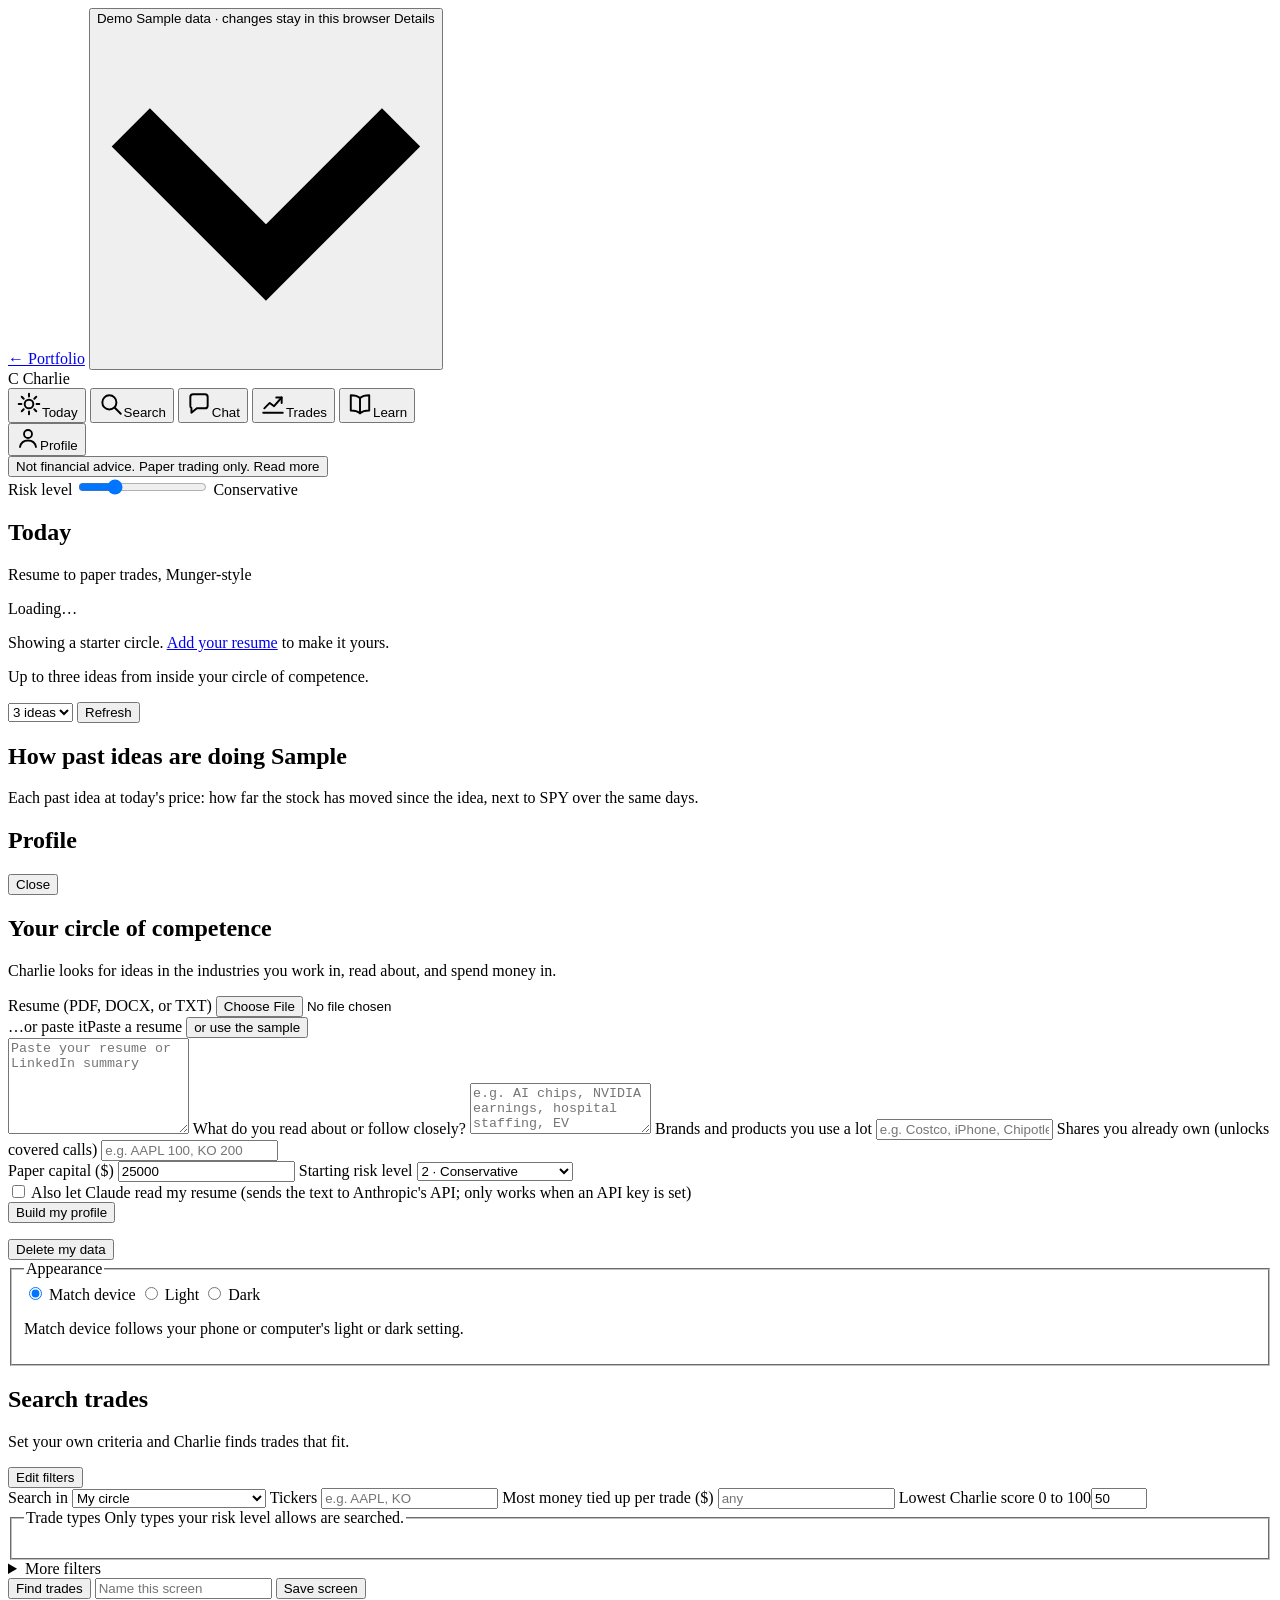
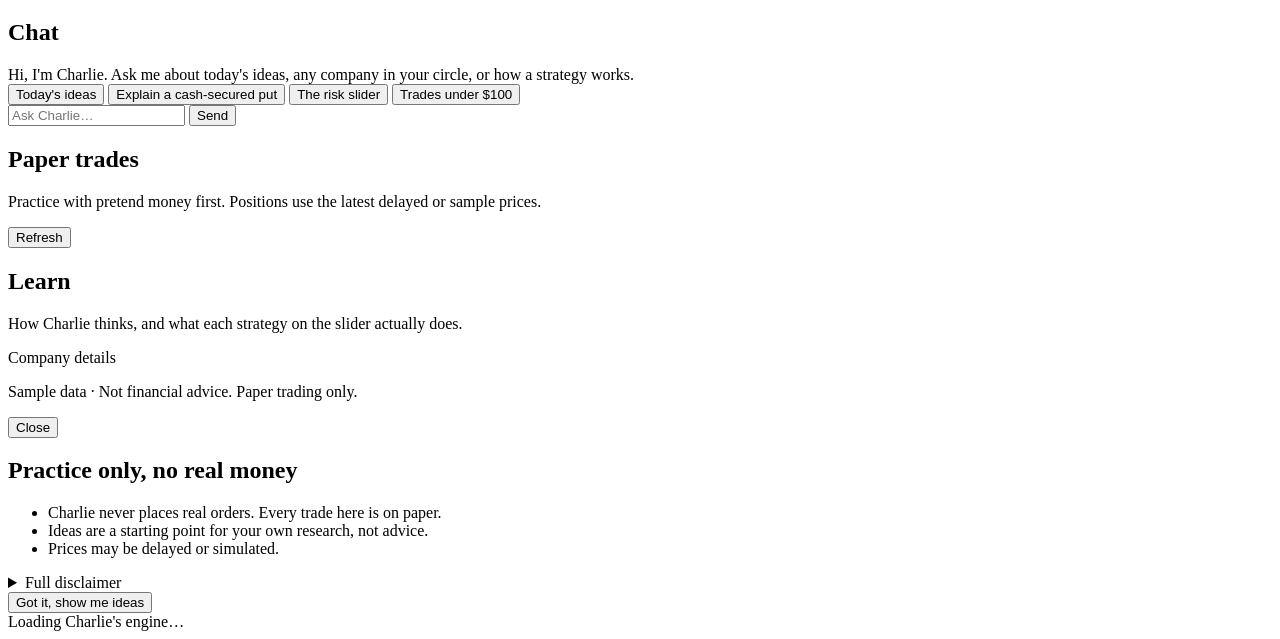
==== web/index.html @ e78d409b "Merge PR #49: studio design system restyle + app-style navigation (Chase's go, Nov 22) CHL-DS + CHL-" ====
<!doctype html>
<html lang="en">
<head>
  <meta charset="utf-8">
  <meta name="viewport" content="width=device-width, initial-scale=1, viewport-fit=cover">
  <title>Charlie</title>
  <link rel="icon" href="data:image/svg+xml,%3Csvg xmlns=%22http://www.w3.org/2000/svg%22 viewBox=%220 0 32 32%22%3E%3Crect width=%2232%22 height=%2232%22 rx=%228%22 fill=%22%231E1B17%22/%3E%3Ctext x=%2216%22 y=%2223%22 font-size=%2220%22 text-anchor=%22middle%22 fill=%22%23F7F7F4%22 font-family=%22sans-serif%22 font-weight=%22600%22%3EC%3C/text%3E%3C/svg%3E">
  <link rel="stylesheet" href="/static/themes.css">
  <script src="/static/theme-init.js"></script>
  <link rel="stylesheet" href="/static/styles.css">
</head>
<!-- CHL-NAV-10 (Chase, Nov 22: yes): nav-hide-on-type lets the phone tab bar and disclaimer line step aside only while
     a text field has focus AND the on-screen keyboard is up (app.js sets is-typing and kb-open). -->
<body class="nav-hide-on-type">
  <section class="demo-bar static-only hidden" aria-label="Demo">
    <div class="demo-bar__row">
      <a class="demo-bar__home" href="https://chaseholroyd.com/">← Portfolio</a>
      <button type="button" class="demo-bar__toggle" aria-expanded="false" aria-controls="demo-bar-panel" aria-label="Demo details">
        <span class="demo-bar__badge">Demo</span>
        <span class="demo-bar__sum">Sample data<span class="demo-bar__long"> · changes stay in this browser</span></span>
        <span class="demo-bar__more">Details<svg class="demo-bar__chev" viewBox="0 0 10 10" aria-hidden="true" focusable="false"><path d="M1 3l4 4 4-4" fill="none" stroke="currentColor" stroke-width="1.6"/></svg></span>
      </button>
    </div>
    <div class="demo-bar__panel" id="demo-bar-panel" hidden>
      <p>This is the real Charlie, running on made-up sample data. Anything you change is saved only in this browser and is never sent anywhere. Reset demo puts the sample data back.</p>
      <div class="demo-bar__actions">
        <button type="button" class="demo-bar__reset btn-secondary">Reset demo</button>
        <span class="demo-bar__confirm" role="group" aria-label="Confirm reset" hidden><span>Put the sample data back? Your changes will be lost.</span>
          <button type="button" class="demo-bar__yes btn-danger">Reset</button><button type="button" class="demo-bar__no btn-secondary">Keep</button></span>
        <a class="demo-bar__back" href="https://chaseholroyd.com/">← Back to Chase's portfolio</a>
        <a class="demo-bar__back" href="https://github.com/holroydchase-afk/charlie">Code on GitHub</a>
      </div>
    </div>
  </section>
  <!-- CHL-NAV: one header. Phones: brand + Profile on a 56px sticky bar; the tab bar and the disclaimer line are
       fixed to the bottom. Laptops (760px+): the header is the 248px left sidebar holding all of it. -->
  <header class="top">
    <div class="brand">
      <span class="logo" aria-hidden="true">C</span>
      <span class="brand-name">Charlie</span>
    </div>
    <nav class="tabs" aria-label="Sections">
      <div class="tabs-inner" role="tablist" aria-orientation="horizontal">
      <button type="button" data-tab="today" role="tab" id="tabbtn-today" aria-controls="tab-today" aria-selected="true" class="active"><span class="tab-ico"><svg class="ico" width="26" height="26" viewBox="0 0 24 24" aria-hidden="true" focusable="false" fill="none" stroke="currentColor" stroke-width="1.8" stroke-linecap="round" stroke-linejoin="round"><circle cx="12" cy="12" r="4"/><path d="M12 2.5v2.5M12 19v2.5M2.5 12H5M19 12h2.5M5.3 5.3l1.8 1.8M16.9 16.9l1.8 1.8M5.3 18.7l1.8-1.8M16.9 7.1l1.8-1.8"/></svg></span><span class="tab-word">Today</span></button>
      <button type="button" data-tab="screener" role="tab" id="tabbtn-screener" aria-controls="tab-screener" aria-selected="false" tabindex="-1"><span class="tab-ico"><svg class="ico" width="26" height="26" viewBox="0 0 24 24" aria-hidden="true" focusable="false" fill="none" stroke="currentColor" stroke-width="1.8" stroke-linecap="round" stroke-linejoin="round"><circle cx="10.5" cy="10.5" r="6.5"/><path d="M15.5 15.5L21 21"/></svg></span><span class="tab-word">Search</span></button>
      <button type="button" data-tab="chat" role="tab" id="tabbtn-chat" aria-controls="tab-chat" aria-selected="false" tabindex="-1"><span class="tab-ico"><svg class="ico" width="26" height="26" viewBox="0 0 24 24" aria-hidden="true" focusable="false" fill="none" stroke="currentColor" stroke-width="1.8" stroke-linecap="round" stroke-linejoin="round"><path d="M4 5.5A2.5 2.5 0 0 1 6.5 3h11A2.5 2.5 0 0 1 20 5.5v8a2.5 2.5 0 0 1-2.5 2.5H10l-5 4v-4.2A2.5 2.5 0 0 1 4 13.5z"/></svg></span><span class="tab-word">Chat</span></button>
      <button type="button" data-tab="paper" role="tab" id="tabbtn-paper" aria-controls="tab-paper" aria-selected="false" tabindex="-1"><span class="tab-ico"><svg class="ico" width="26" height="26" viewBox="0 0 24 24" aria-hidden="true" focusable="false" fill="none" stroke="currentColor" stroke-width="1.8" stroke-linecap="round" stroke-linejoin="round"><path d="M3 20h18"/><path d="M4 16l5-5 4 3 7-8"/><path d="M15 6h5v5"/></svg></span><span class="tab-word">Trades</span></button>
      <button type="button" data-tab="learn" role="tab" id="tabbtn-learn" aria-controls="tab-learn" aria-selected="false" tabindex="-1"><span class="tab-ico"><svg class="ico" width="26" height="26" viewBox="0 0 24 24" aria-hidden="true" focusable="false" fill="none" stroke="currentColor" stroke-width="1.8" stroke-linecap="round" stroke-linejoin="round"><path d="M12 6.5C10 4.8 7 4 3.5 4v14c3.5 0 6.5.8 8.5 2.5 2-1.7 5-2.5 8.5-2.5V4C17 4 14 4.8 12 6.5z"/><path d="M12 6.5v14"/></svg></span><span class="tab-word">Learn</span></button>
      </div>
    </nav>
    <button type="button" id="profile-btn" class="btn-quiet header-profile"><svg class="ico" width="24" height="24" viewBox="0 0 24 24" aria-hidden="true" focusable="false" fill="none" stroke="currentColor" stroke-width="1.8" stroke-linecap="round" stroke-linejoin="round"><circle cx="12" cy="8" r="4"/><path d="M4 21c.8-4 4-6.5 8-6.5s7.2 2.5 8 6.5"/></svg><span class="tab-word">Profile</span></button>
    <div id="disclaimer-line" class="disclaimer-line">
      <button type="button" id="read-more" class="btn-quiet disc-btn" aria-haspopup="dialog"><span class="disc-text">Not financial advice. Paper trading only.</span> <span class="disc-more">Read more</span></button>
    </div>
  </header>

  <main>
    <div id="risk-row" class="risk-control" title="Risk slider: controls which trade types Charlie will suggest">
      <label for="risk">Risk level</label>
      <input type="range" id="risk" min="1" max="5" step="1" value="2" aria-valuetext="2, Conservative">
      <span id="risk-label" class="pill">Conservative</span>
    </div>
    <!-- TODAY -->
    <section id="tab-today" class="tab active" role="tabpanel" aria-labelledby="tabbtn-today">
      <div class="page-head">
        <h1>Today</h1>
        <p class="page-sub">Resume to paper trades, Munger-style</p>
      </div>
      <span id="data-badge" class="badge server-only">Loading…</span>
      <div id="ideas" class="cards"></div>
      <div id="ideas-skipped" class="muted small"></div>
      <!-- CHL-NAV-8: the day's line, whose ideas these are, and the count/refresh controls sit under the cards, so card 1's
           numbers make the phone's first screen. -->
      <div class="ideas-meta">
      <p id="profile-nudge" class="muted">Showing a starter circle. <a href="#profile" data-goto="profile">Add your resume</a> to make it yours.</p>
      <div class="section-head ideas-head">
        <div>
          <p id="today-sub" class="muted">Up to three ideas from inside your circle of competence.</p>
        </div>
        <div class="row gap">
          <select id="idea-count" aria-label="How many ideas">
            <option value="1">1 idea</option><option value="2">2 ideas</option><option value="3" selected>3 ideas</option>
          </select>
          <button id="refresh-ideas" type="button" class="btn-secondary">Refresh</button>
        </div>
      </div>
      </div>
      <div id="track-record" class="track" aria-labelledby="track-h">
        <div class="section-head">
          <div>
            <h2 class="h-section" id="track-h">How past ideas are doing <span id="track-sample" class="badge mock hidden">Sample</span></h2>
            <p class="muted small">Each past idea at today's price: how far the stock has moved since the idea, next to SPY over the same days.</p>
          </div>
        </div>
        <div id="track-body"></div>
      </div>
    </section>

    <!-- PROFILE -->
    <section id="tab-profile" class="tab" aria-labelledby="profile-title">
      <div class="page-head sheet-head">
        <h1 id="profile-title">Profile</h1>
        <button type="button" id="profile-close" class="btn-quiet sheet-close">Close</button>
      </div>
      <h2>Your circle of competence</h2>
      <p class="muted">Charlie looks for ideas in the industries you work in, read about, and spend money in.</p>
      <div class="grid2">
        <div class="profile-col">
        <form id="profile-form" class="panel">
          <label class="server-only">Resume <span class="muted small">(PDF, DOCX, or TXT)</span>
            <input type="file" name="resume" accept=".pdf,.docx,.txt,.md">
          </label>
          <div class="label-row">
            <label for="resume-text"><span class="server-only">…or paste it</span><span class="static-only hidden">Paste a resume</span></label>
            <button id="use-sample" type="button" class="link-btn btn-quiet static-only hidden">or use the sample</button>
          </div>
          <textarea id="resume-text" name="resume_text" rows="6" placeholder="Paste your resume or LinkedIn summary"></textarea>
          <label>What do you read about or follow closely?
            <textarea name="interests" rows="3" placeholder="e.g. AI chips, NVIDIA earnings, hospital staffing, EV batteries, $COST"></textarea>
          </label>
          <label>Brands and products you use a lot
            <input name="brands" placeholder="e.g. Costco, iPhone, Chipotle, Visa, Netflix">
          </label>
          <label>Shares you already own <span class="muted small">(unlocks covered calls)</span>
            <input name="holdings" placeholder="e.g. AAPL 100, KO 200">
          </label>
          <div class="row gap field-pair">
            <label class="grow">Paper capital ($)
              <input name="capital" type="number" min="1000" step="500" value="25000">
            </label>
            <label class="grow">Starting risk level
              <select name="risk_level">
                <option value="1">1 · Learn (shares only)</option>
                <option value="2" selected>2 · Conservative</option>
                <option value="3">3 · Moderate</option>
                <option value="4">4 · Growth</option>
                <option value="5">5 · Speculative</option>
              </select>
            </label>
          </div>
          <label class="check server-only"><input type="checkbox" name="use_ai"> Also let Claude read my resume (sends the text to Anthropic's API; only works when an API key is set)</label>
          <div class="actions">
            <button type="submit" class="btn-tinted">Build my profile</button>
          </div>
          <p id="profile-status" class="muted small"></p>
          <div class="delete-row">
            <button type="button" class="btn-quiet danger-text" id="delete-profile" aria-expanded="false" aria-controls="delete-confirm">Delete my data</button>
            <div id="delete-confirm" class="delete-confirm" role="group" aria-label="Confirm delete" hidden>
              <p id="delete-what">This deletes your profile, resume, saved screens, paper trades and saved ideas from this browser.</p>
              <div class="actions">
                <button type="button" class="btn-danger" id="delete-yes">Delete my data</button>
                <button type="button" class="btn-secondary" id="delete-no">Keep my data</button>
              </div>
            </div>
          </div>
        </form>
        <fieldset id="appearance" class="appearance mt-lg">
          <legend>Appearance</legend>
          <div class="choices">
            <label class="choice"><input type="radio" name="appearance" value="auto" checked> Match device</label>
            <label class="choice"><input type="radio" name="appearance" value="light"> Light</label>
            <label class="choice"><input type="radio" name="appearance" value="dark"> Dark</label>
          </div>
          <p class="muted">Match device follows your phone or computer's light or dark setting.</p>
        </fieldset>
        </div>
        <div id="profile-view" class="panel"></div>
      </div>
    </section>

    <!-- SCREENER -->
    <section id="tab-screener" class="tab" role="tabpanel" aria-labelledby="tabbtn-screener">
      <div class="page-head">
        <h1>Search trades</h1>
        <p class="page-sub muted">Set your own criteria and Charlie finds trades that fit.</p>
      </div>
      <div id="screen-summary" class="panel screen-summary">
        <span id="screen-summary-text" class="grow small"></span>
        <button type="button" id="edit-filters" class="btn-secondary">Edit filters</button>
      </div>
      <form id="screen-form" class="panel screen-form">
        <div class="screen-main">
          <label>Search in
            <select name="scope">
              <option value="circle">My circle</option>
              <option value="all">All companies Charlie covers</option>
              <option value="list">Tickers I pick</option>
            </select>
          </label>
          <label id="symbols-field" class="hidden">Tickers <input name="symbols" placeholder="e.g. AAPL, KO"></label>
          <label>Most money tied up per trade ($) <input name="max_capital" type="number" min="0" placeholder="any"></label>
          <label>Lowest Charlie score <span class="hint">0 to 100</span><input name="min_score" type="number" value="50" min="0" max="100"></label>
        </div>
        <fieldset class="chip-field">
          <legend>Trade types <span class="hint">Only types your risk level allows are searched.</span></legend>
          <div id="strategy-select" class="chips"></div>
          <p id="strategy-locked" class="small muted locked-note hidden"></p>
        </fieldset>
        <details id="more-filters" class="filters">
          <summary>More filters</summary>
          <fieldset class="chip-field">
            <legend>Industries</legend>
            <div id="domain-select" class="chips"></div>
          </fieldset>
          <div class="screen-grid">
            <label>Highest share price ($) <input name="max_price" type="number" min="0" placeholder="any"></label>
            <label>Lowest chance of profit (%) <input name="min_pop" type="number" min="0" max="100" placeholder="any"></label>
            <label>Lowest return, as a yearly rate (%) <input name="min_annualized" type="number" placeholder="any"></label>
            <div class="label-like"><span id="iv-label">Expected price swings (IV %)</span> <span class="hint">Higher means bigger swings and pricier options.</span>
              <span class="row gap"><input name="min_iv" type="number" placeholder="min" aria-label="Lowest IV %"><input name="max_iv" type="number" placeholder="max" aria-label="Highest IV %"></span></div>
            <div class="label-like"><span>Days until the option expires</span>
              <span class="row gap"><input name="dte_min" type="number" value="25" aria-label="Fewest days"><input name="dte_max" type="number" value="55" aria-label="Most days"></span></div>
            <label>Distance from today's price (delta) <span class="hint">Smaller is further away: safer, pays less. Leave blank and Charlie picks.</span>
              <input name="delta" type="number" step="0.05" min="0.05" max="0.5" placeholder="auto"></label>
            <label class="check"><input type="checkbox" name="exclude_red_flags"> Skip companies with red flags</label>
          </div>
        </details>
        <div class="screen-actions">
          <button type="submit" class="btn-tinted">Find trades</button>
          <span class="save-group">
            <input name="save_name" placeholder="Name this screen" aria-label="Name this screen">
            <button type="button" id="save-screen" class="btn-secondary">Save screen</button>
          </span>
        </div>
        <div id="saved-screens" class="chips"></div>
      </form>
      <div id="screen-results"></div>
    </section>

    <!-- CHAT -->
    <section id="tab-chat" class="tab" role="tabpanel" aria-labelledby="tabbtn-chat">
      <div class="page-head">
        <h1>Chat</h1>
      </div>
      <div class="chat-wrap">
        <div id="chat-log" class="chat-log" role="log" aria-live="polite" aria-label="Conversation with Charlie">
          <div class="msg bot">Hi, I'm Charlie. Ask me about today's ideas, any company in your circle, or how a strategy works.
            <div class="chips suggestions">
              <button class="chip btn-secondary" data-q="What are today's ideas?">Today's ideas</button>
              <button class="chip btn-secondary" data-q="Explain a cash-secured put like I'm new">Explain a cash-secured put</button>
              <button class="chip btn-secondary" data-q="How does the risk slider work?">The risk slider</button>
              <button class="chip btn-secondary" data-q="Find trades under $100">Trades under $100</button>
            </div>
          </div>
        </div>
        <form id="chat-form" class="chat-form">
          <input id="chat-input" autocomplete="off" placeholder="Ask Charlie…" aria-label="Ask Charlie">
          <button class="btn-tinted">Send</button>
        </form>
        <div id="chat-mode" class="muted small"></div>
        <!-- CHL-NAV-13 (Chase, Nov 22: yes): no page-level disclaimer here; #disclaimer-line carries it on Chat, and
             every chat reply and chat trade card ends with it (added by code in app.js). -->
      </div>
    </section>

    <!-- PAPER -->
    <section id="tab-paper" class="tab" role="tabpanel" aria-labelledby="tabbtn-paper">
      <div class="section-head">
        <div>
          <h1>Paper trades</h1>
          <p class="muted">Practice with pretend money first. Positions use the latest delayed or sample prices.</p>
          <p class="muted" id="alert-explainer" hidden>When a trade's exit plan says to act, Charlie flags it with a chip: “Take profit?”, “Near expiry” or “Below breakeven”.</p>
        </div>
        <button id="refresh-paper" type="button" class="btn-secondary">Refresh</button>
      </div>
      <div id="paper-stats" class="stats"></div>
      <div id="paper-list"></div>
    </section>

    <!-- LEARN -->
    <section id="tab-learn" class="tab" role="tabpanel" aria-labelledby="tabbtn-learn">
      <div class="page-head">
        <h1>Learn</h1>
        <p class="page-sub muted">How Charlie thinks, and what each strategy on the slider actually does.</p>
      </div>
      <div id="learn"></div>
    </section>
  </main>

  <div id="drawer" class="drawer hidden" role="dialog" aria-modal="true" aria-labelledby="drawer-title">
    <div class="drawer-inner">
      <div class="drawer-head">
        <div class="drawer-head-text">
          <div id="drawer-title" class="drawer-title">Company details</div>
          <div id="drawer-sub" class="drawer-sub"></div>
          <p class="drawer-nfa"><span class="static-only hidden">Sample data · </span>Not financial advice. Paper trading only.</p>
        </div>
        <button class="close btn-quiet" id="drawer-close" type="button" aria-label="Close details">Close</button>
      </div>
      <div id="drawer-body"></div>
    </div>
  </div>

  <div id="ack" class="modal hidden" role="dialog" aria-modal="true" aria-labelledby="ack-title">
    <div class="modal-inner">
      <h2 id="ack-title">Practice only, no real money</h2>
      <ul class="ack-list">
        <li>Charlie never places real orders. Every trade here is on paper.</li>
        <li>Ideas are a starting point for your own research, not advice.</li>
        <li id="ack-data">Prices may be delayed or simulated.</li>
      </ul>
      <details id="ack-details"><summary>Full disclaimer</summary><p id="ack-text" class="small"></p></details>
      <button id="ack-btn" class="btn-primary" type="button">Got it, show me ideas</button>
    </div>
  </div>

  <div id="toast" class="toast hidden"></div>
  <div id="engine-status" class="engine-status hidden" role="status" aria-live="polite">Loading Charlie's engine…</div>
  <script src="/static/app.js"></script>
</body>
</html>
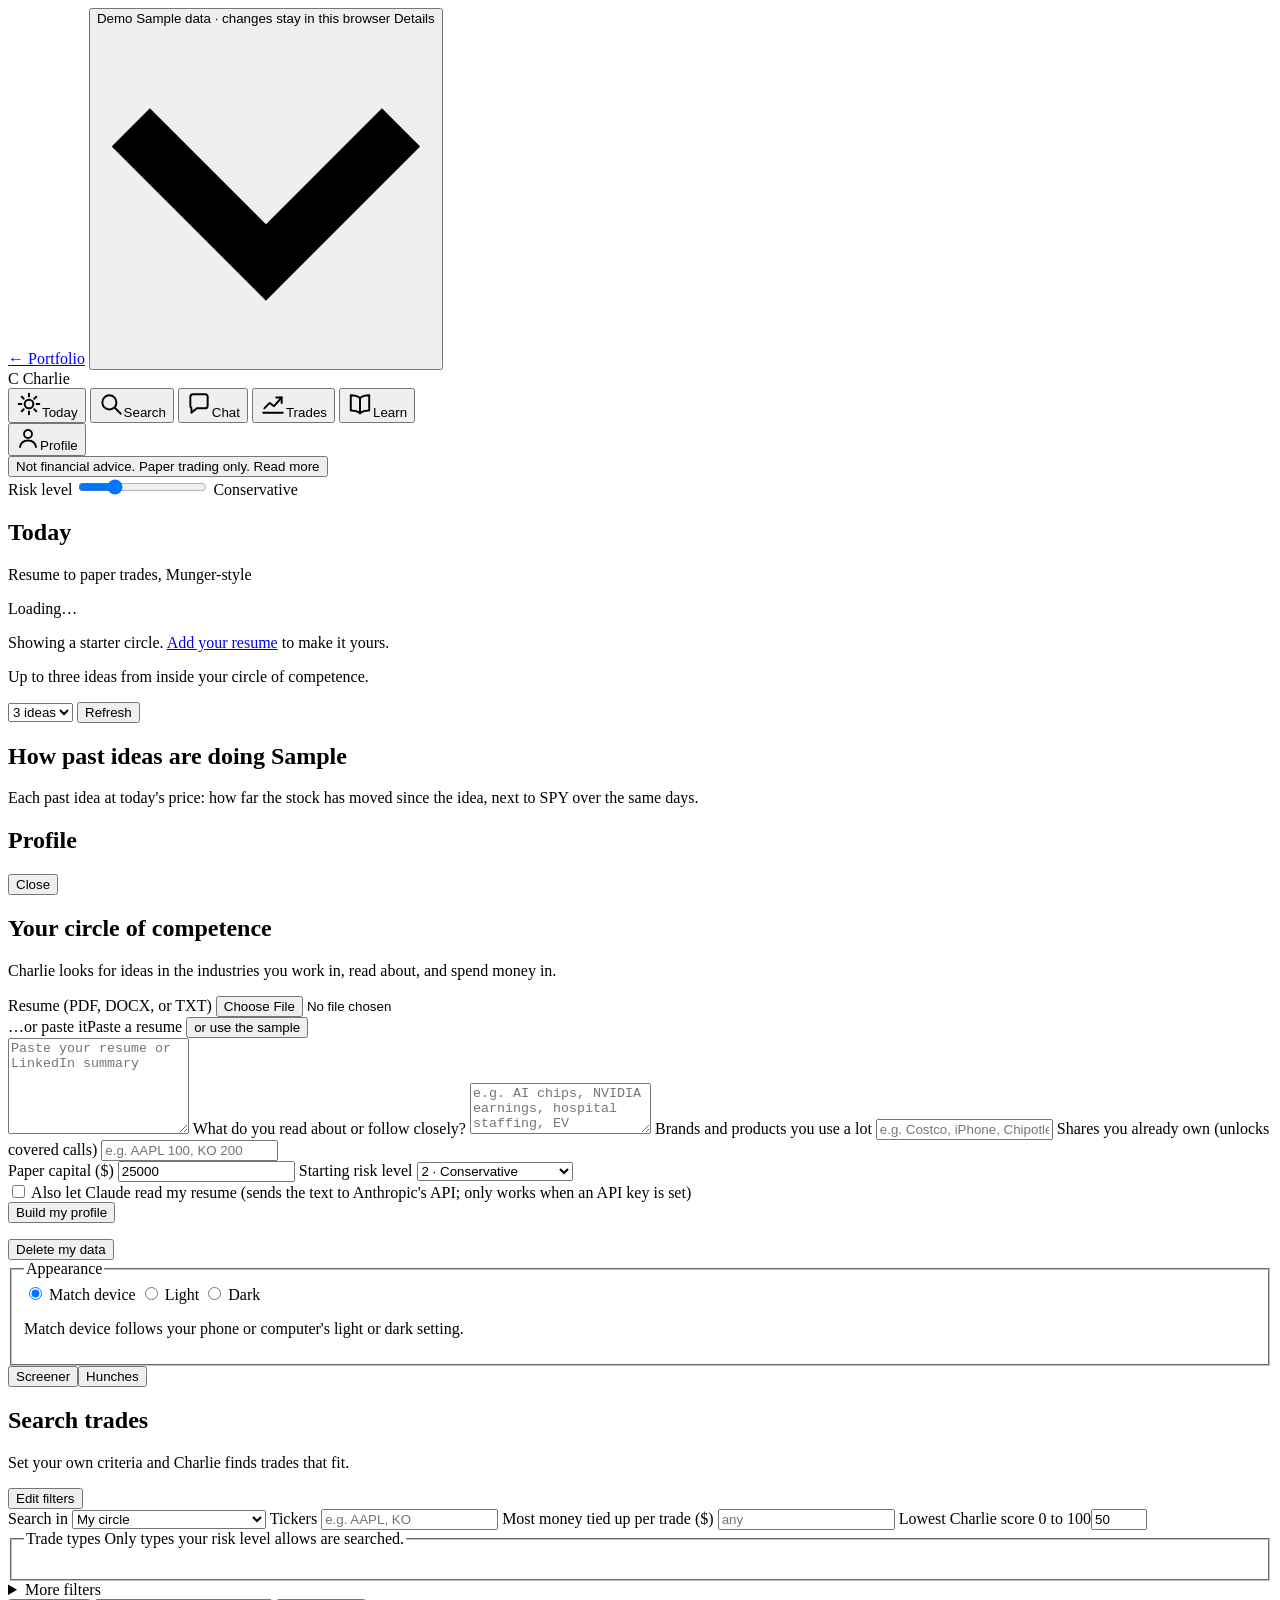
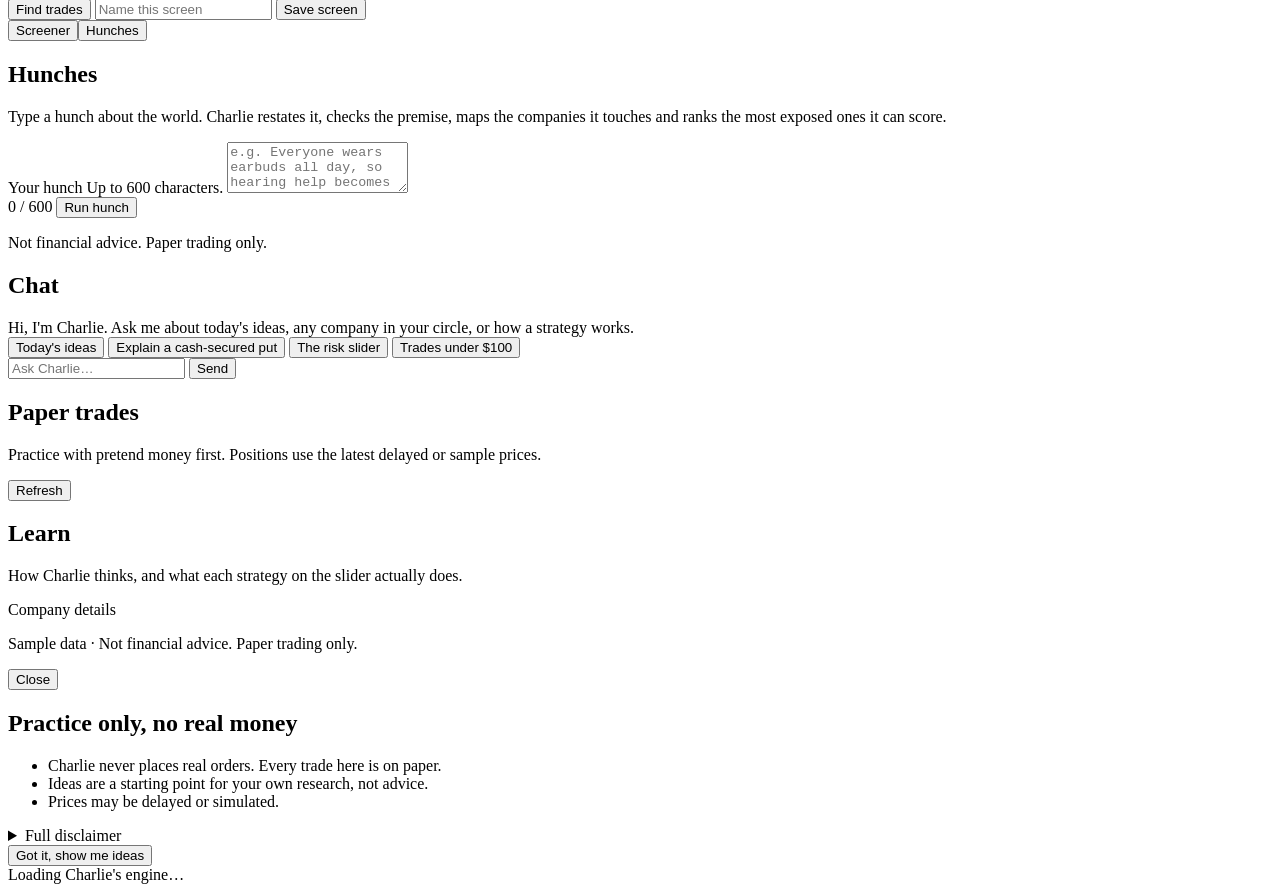
==== commit 666ddfdb: "Merge main (restyle #49 with nav #50) into the hunch branch Co-Authored-By: Claude Opus 5.5 <noreply" ====
--- a/web/index.html
+++ b/web/index.html
@@ -170,6 +170,8 @@
 
     <!-- SCREENER -->
     <section id="tab-screener" class="tab" role="tabpanel" aria-labelledby="tabbtn-screener">
+      <!-- M3.1: Search has two views on the local app, Screener and Hunches; the static demo removes the switch. -->
+      <div class="search-switch server-only" role="group" aria-label="Search by"><button type="button" class="btn-secondary seg" data-goto="screener" aria-current="page">Screener</button><button type="button" class="btn-secondary seg" data-goto="hunch">Hunches</button></div>
       <div class="page-head">
         <h1>Search trades</h1>
         <p class="page-sub muted">Set your own criteria and Charlie finds trades that fit.</p>
@@ -227,6 +229,26 @@
       <div id="screen-results"></div>
     </section>
 
+    <!-- HUNCHES (M3.1, local app only): a sub-view of Search; the Search tab stays selected. The static demo removes it. -->
+    <section id="tab-hunch" class="tab server-only" aria-labelledby="hunch-title">
+      <div class="search-switch server-only" role="group" aria-label="Search by"><button type="button" class="btn-secondary seg" data-goto="screener">Screener</button><button type="button" class="btn-secondary seg" data-goto="hunch" aria-current="page">Hunches</button></div>
+      <div class="page-head">
+        <h1 id="hunch-title">Hunches</h1>
+        <p class="page-sub muted">Type a hunch about the world. Charlie restates it, checks the premise, maps the companies it touches and ranks the most exposed ones it can score.</p>
+      </div>
+      <form id="hunch-form" class="panel hunch-form">
+        <label for="hunch-text">Your hunch <span class="hint">Up to 600 characters.</span></label>
+        <textarea id="hunch-text" name="text" rows="3" maxlength="600" placeholder="e.g. Everyone wears earbuds all day, so hearing help becomes a huge consumer market."></textarea>
+        <div class="hunch-actions">
+          <span id="hunch-count" class="muted small num">0 / 600</span>
+          <button type="submit" class="btn-tinted">Run hunch</button>
+        </div>
+        <p id="hunch-llm" class="muted small hunch-llm"></p>
+      </form>
+      <div id="hunch-result"></div>
+      <p class="nfa">Not financial advice. Paper trading only.</p>
+    </section>
+
     <!-- CHAT -->
     <section id="tab-chat" class="tab" role="tabpanel" aria-labelledby="tabbtn-chat">
       <div class="page-head">
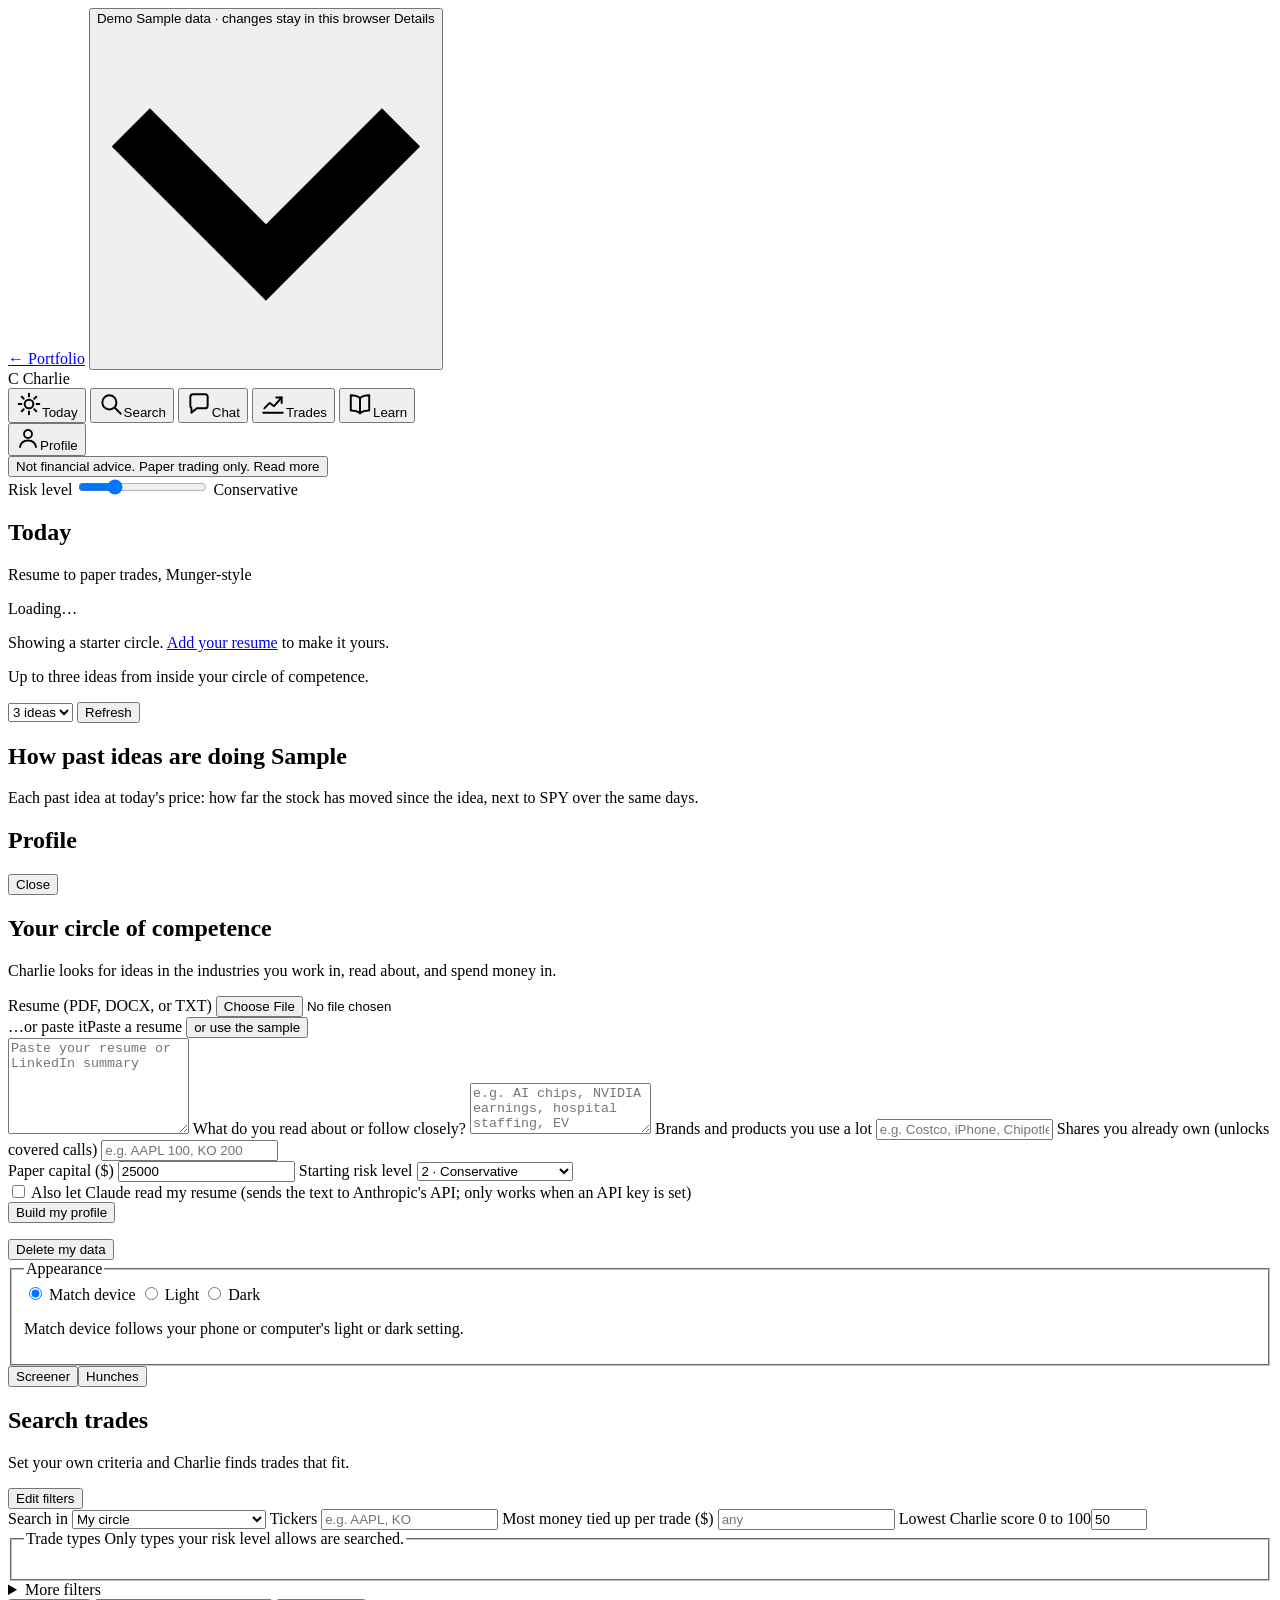
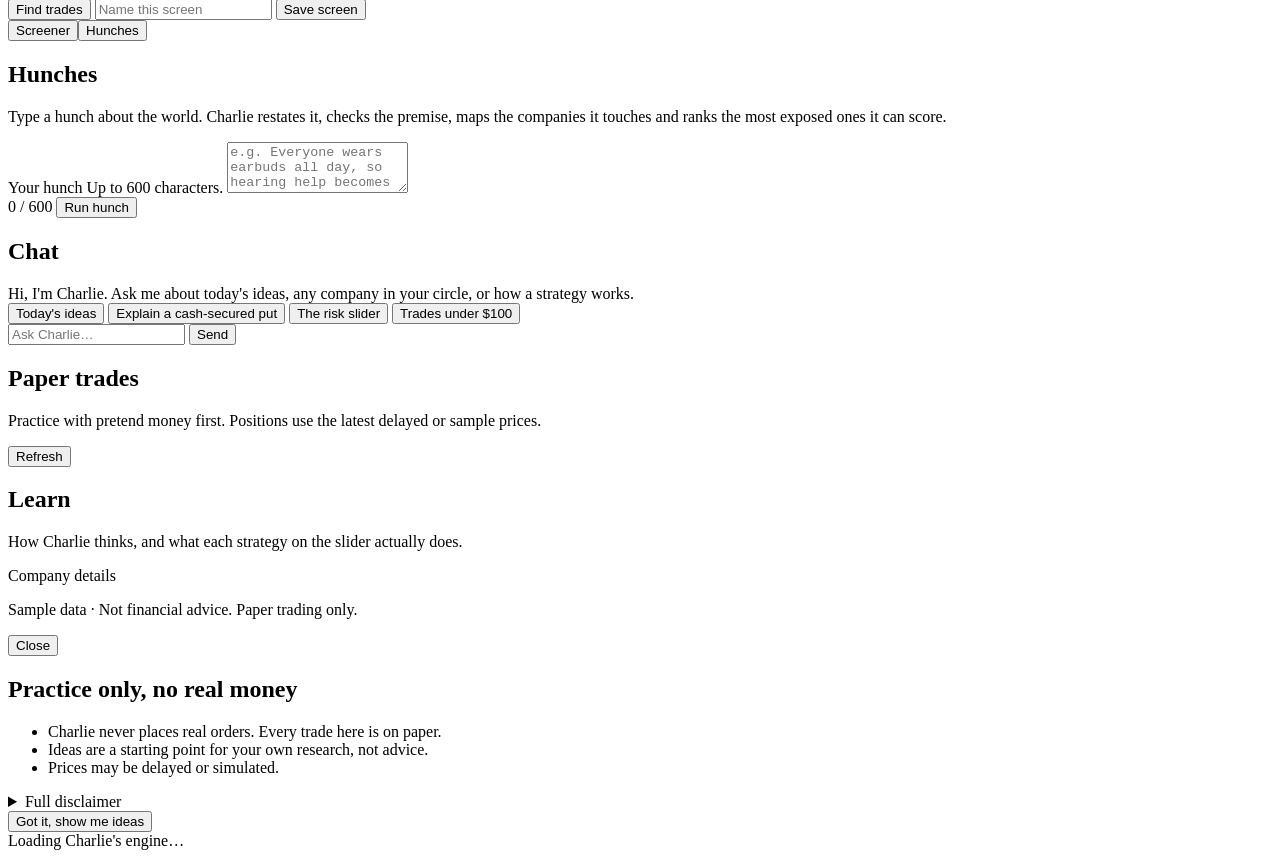
==== commit 83189f93: "M3.1: drop the Hunches page-level disclaimer per NAV-13 (DS-23, UX-H24) Co-Authored-By: Claude Opus " ====
--- a/web/index.html
+++ b/web/index.html
@@ -246,7 +246,6 @@
         <p id="hunch-llm" class="muted small hunch-llm"></p>
       </form>
       <div id="hunch-result"></div>
-      <p class="nfa">Not financial advice. Paper trading only.</p>
     </section>
 
     <!-- CHAT -->
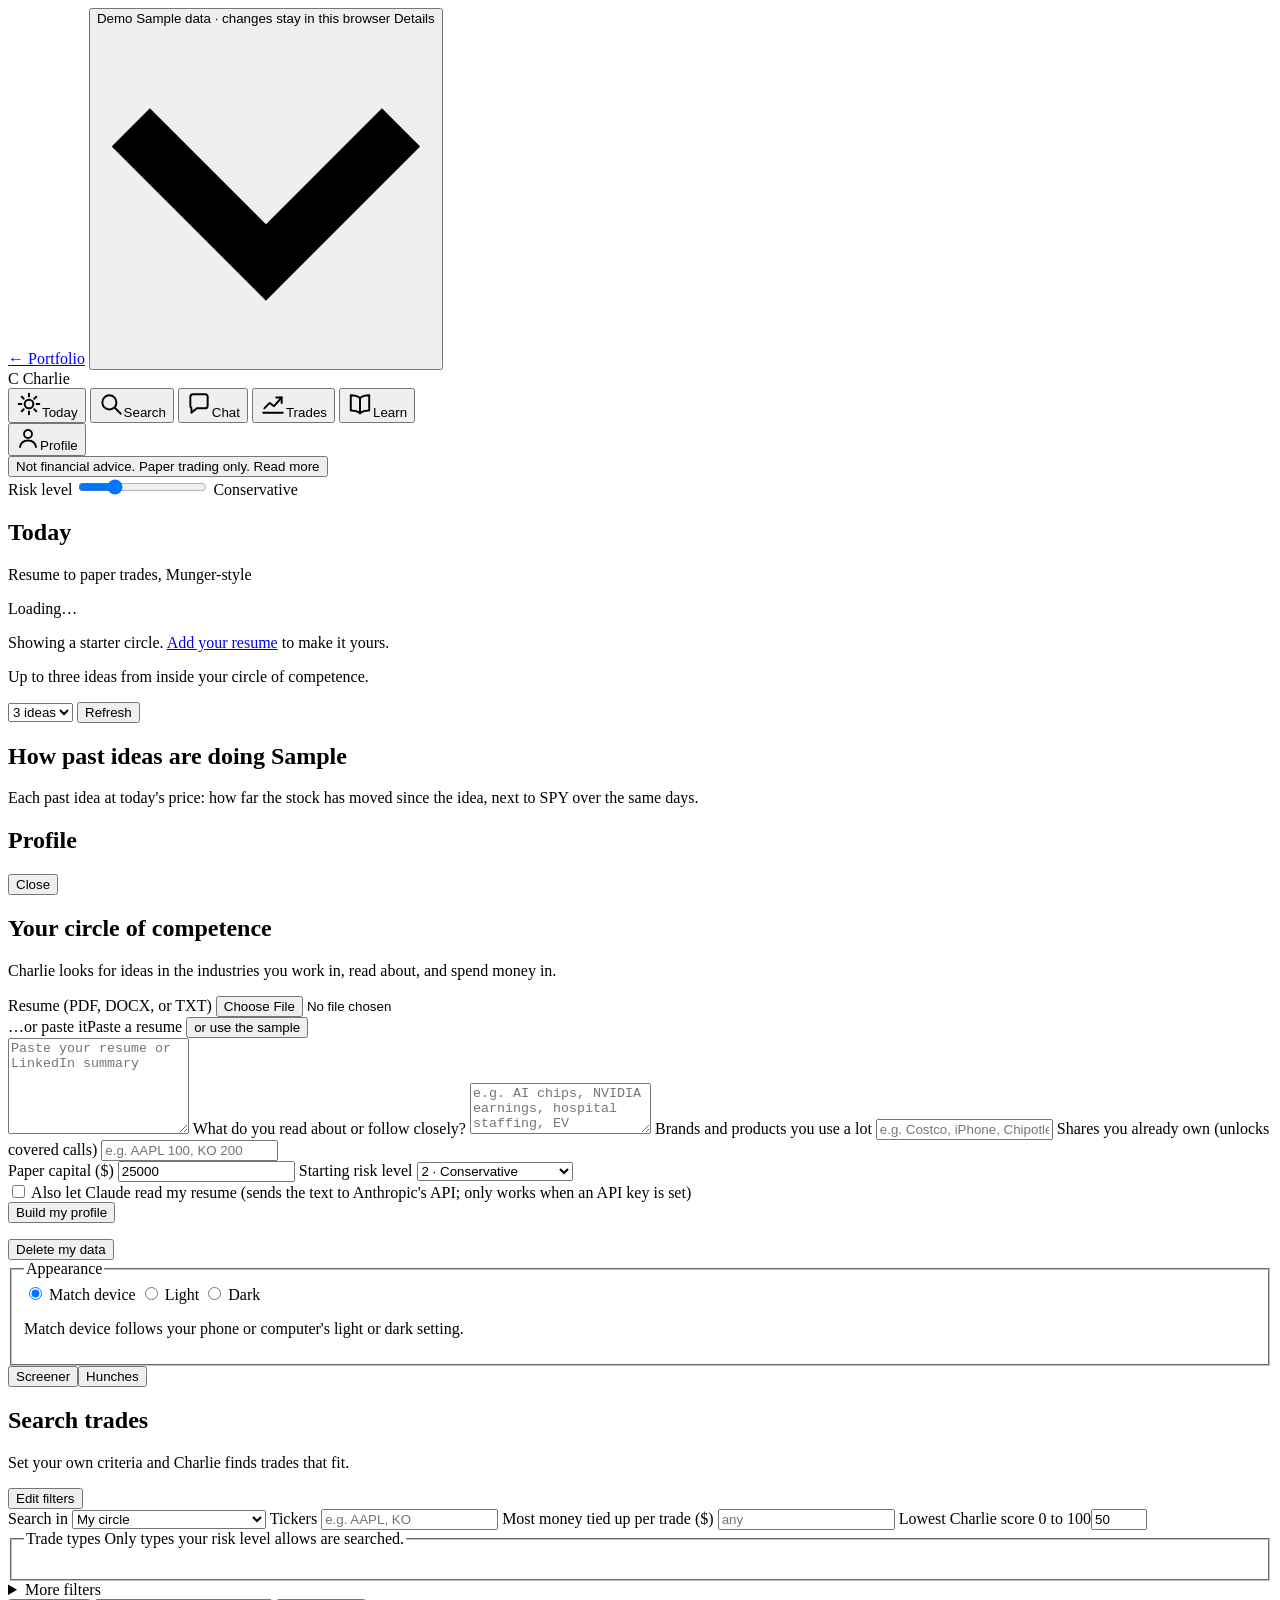
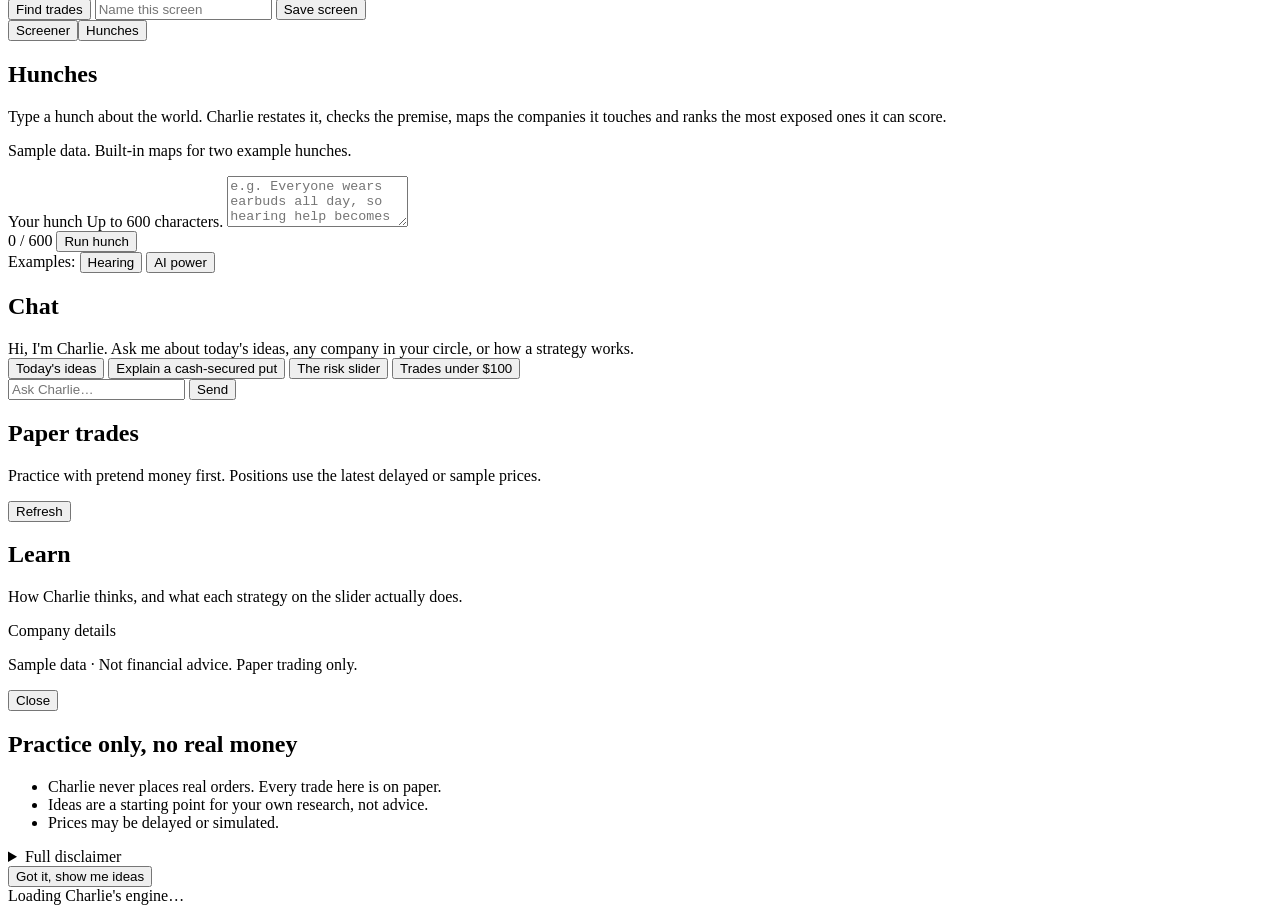
==== commit 86415b7d: "M3.2: Hunches in the public demo (engineer) Co-Authored-By: Claude Opus 5.5 <noreply@anthropic.com> " ====
--- a/web/index.html
+++ b/web/index.html
@@ -170,8 +170,8 @@
 
     <!-- SCREENER -->
     <section id="tab-screener" class="tab" role="tabpanel" aria-labelledby="tabbtn-screener">
-      <!-- M3.1: Search has two views on the local app, Screener and Hunches; the static demo removes the switch. -->
-      <div class="search-switch server-only" role="group" aria-label="Search by"><button type="button" class="btn-secondary seg" data-goto="screener" aria-current="page">Screener</button><button type="button" class="btn-secondary seg" data-goto="hunch">Hunches</button></div>
+      <!-- M3.1: Search has two views, Screener and Hunches (in the static demo too since M3.2). -->
+      <div class="search-switch" role="group" aria-label="Search by"><button type="button" class="btn-secondary seg" data-goto="screener" aria-current="page">Screener</button><button type="button" class="btn-secondary seg" data-goto="hunch">Hunches</button></div>
       <div class="page-head">
         <h1>Search trades</h1>
         <p class="page-sub muted">Set your own criteria and Charlie finds trades that fit.</p>
@@ -229,12 +229,13 @@
       <div id="screen-results"></div>
     </section>
 
-    <!-- HUNCHES (M3.1, local app only): a sub-view of Search; the Search tab stays selected. The static demo removes it. -->
-    <section id="tab-hunch" class="tab server-only" aria-labelledby="hunch-title">
-      <div class="search-switch server-only" role="group" aria-label="Search by"><button type="button" class="btn-secondary seg" data-goto="screener">Screener</button><button type="button" class="btn-secondary seg" data-goto="hunch" aria-current="page">Hunches</button></div>
+    <!-- HUNCHES (M3.1; in the static demo since M3.2, playbooks only): a sub-view of Search; the Search tab stays selected. -->
+    <section id="tab-hunch" class="tab" aria-labelledby="hunch-title">
+      <div class="search-switch" role="group" aria-label="Search by"><button type="button" class="btn-secondary seg" data-goto="screener">Screener</button><button type="button" class="btn-secondary seg" data-goto="hunch" aria-current="page">Hunches</button></div>
       <div class="page-head">
         <h1 id="hunch-title">Hunches</h1>
         <p class="page-sub muted">Type a hunch about the world. Charlie restates it, checks the premise, maps the companies it touches and ranks the most exposed ones it can score.</p>
+        <p class="hunch-sample small static-only hidden">Sample data. Built-in maps for two example hunches.</p>
       </div>
       <form id="hunch-form" class="panel hunch-form">
         <label for="hunch-text">Your hunch <span class="hint">Up to 600 characters.</span></label>
@@ -243,6 +244,11 @@
           <span id="hunch-count" class="muted small num">0 / 600</span>
           <button type="submit" class="btn-tinted">Run hunch</button>
         </div>
+        <div class="hunch-try static-only hidden"><span class="muted small">Examples:</span>
+          <button type="button" class="btn-secondary" data-hunch-example="hearing">Hearing</button>
+          <button type="button" class="btn-secondary" data-hunch-example="ai_power">AI power</button>
+        </div>
+        <p id="hunch-engine" class="muted small hunch-llm" role="status"></p>
         <p id="hunch-llm" class="muted small hunch-llm"></p>
       </form>
       <div id="hunch-result"></div>
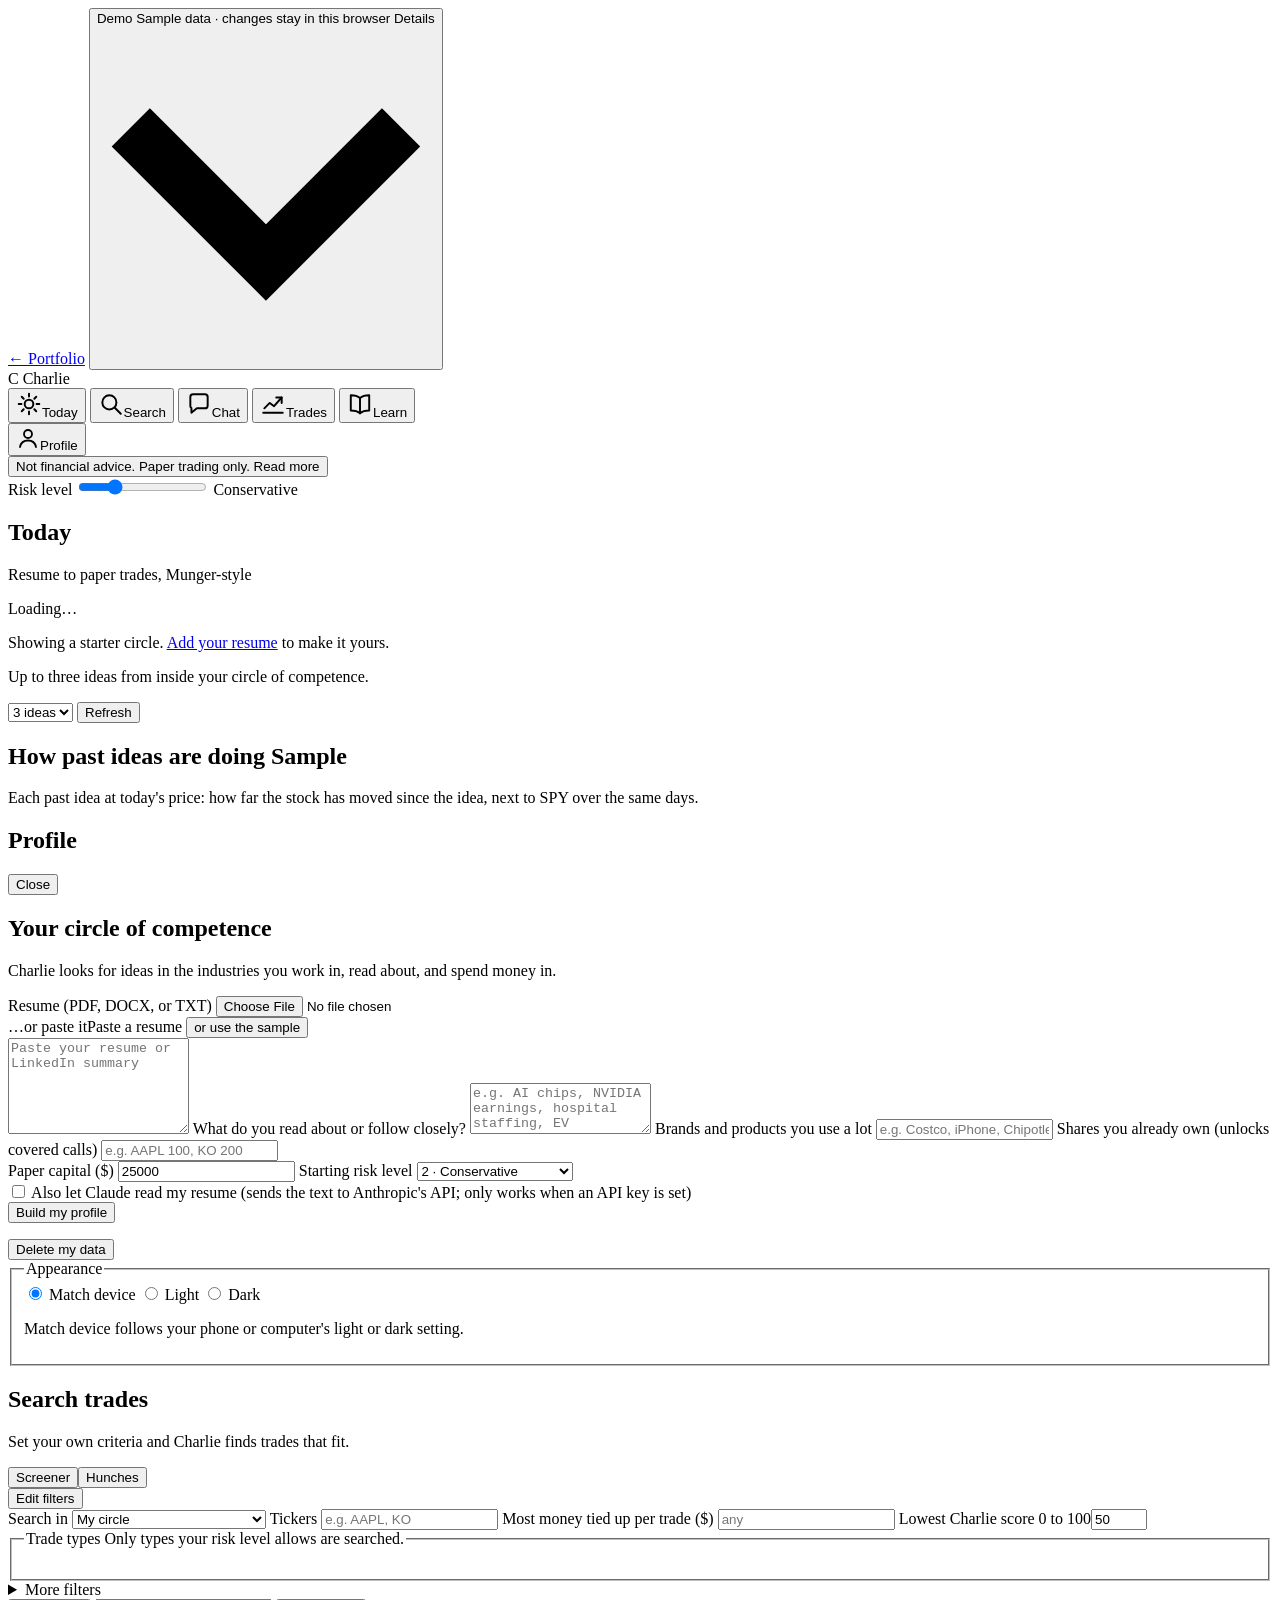
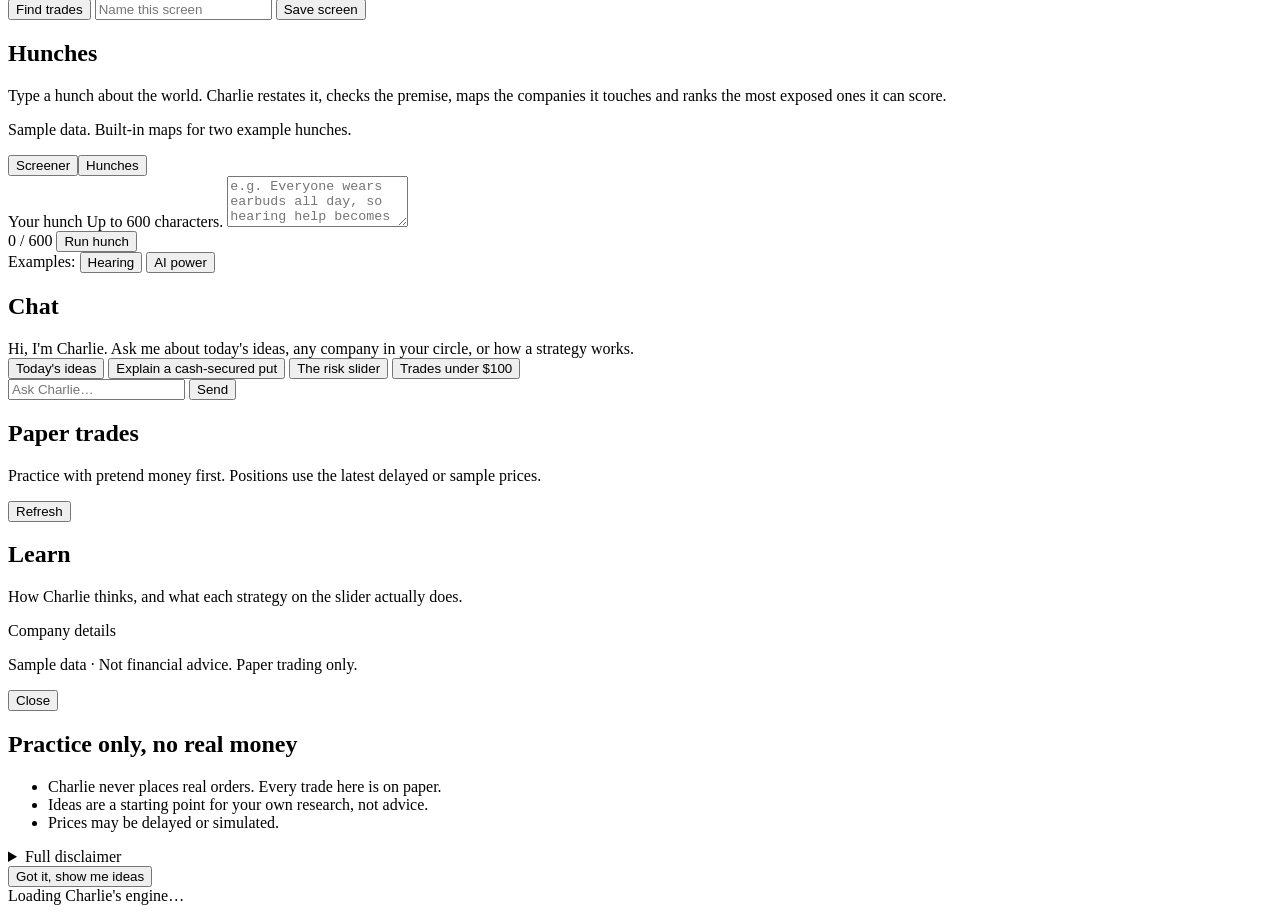
==== commit 285a2340: "M3.2: switch under the title (NAV-7, DS-15); fix two test conflicts (qa-tdd) Co-Authored-By: Claude " ====
--- a/web/index.html
+++ b/web/index.html
@@ -171,11 +171,11 @@
     <!-- SCREENER -->
     <section id="tab-screener" class="tab" role="tabpanel" aria-labelledby="tabbtn-screener">
       <!-- M3.1: Search has two views, Screener and Hunches (in the static demo too since M3.2). -->
-      <div class="search-switch" role="group" aria-label="Search by"><button type="button" class="btn-secondary seg" data-goto="screener" aria-current="page">Screener</button><button type="button" class="btn-secondary seg" data-goto="hunch">Hunches</button></div>
       <div class="page-head">
         <h1>Search trades</h1>
         <p class="page-sub muted">Set your own criteria and Charlie finds trades that fit.</p>
       </div>
+      <div class="search-switch" role="group" aria-label="Search by"><button type="button" class="btn-secondary seg" data-goto="screener" aria-current="page">Screener</button><button type="button" class="btn-quiet seg" data-goto="hunch">Hunches</button></div>
       <div id="screen-summary" class="panel screen-summary">
         <span id="screen-summary-text" class="grow small"></span>
         <button type="button" id="edit-filters" class="btn-secondary">Edit filters</button>
@@ -231,12 +231,12 @@
 
     <!-- HUNCHES (M3.1; in the static demo since M3.2, playbooks only): a sub-view of Search; the Search tab stays selected. -->
     <section id="tab-hunch" class="tab" aria-labelledby="hunch-title">
-      <div class="search-switch" role="group" aria-label="Search by"><button type="button" class="btn-secondary seg" data-goto="screener">Screener</button><button type="button" class="btn-secondary seg" data-goto="hunch" aria-current="page">Hunches</button></div>
       <div class="page-head">
         <h1 id="hunch-title">Hunches</h1>
         <p class="page-sub muted">Type a hunch about the world. Charlie restates it, checks the premise, maps the companies it touches and ranks the most exposed ones it can score.</p>
         <p class="hunch-sample small static-only hidden">Sample data. Built-in maps for two example hunches.</p>
       </div>
+      <div class="search-switch" role="group" aria-label="Search by"><button type="button" class="btn-quiet seg" data-goto="screener">Screener</button><button type="button" class="btn-secondary seg" data-goto="hunch" aria-current="page">Hunches</button></div>
       <form id="hunch-form" class="panel hunch-form">
         <label for="hunch-text">Your hunch <span class="hint">Up to 600 characters.</span></label>
         <textarea id="hunch-text" name="text" rows="3" maxlength="600" placeholder="e.g. Everyone wears earbuds all day, so hearing help becomes a huge consumer market."></textarea>
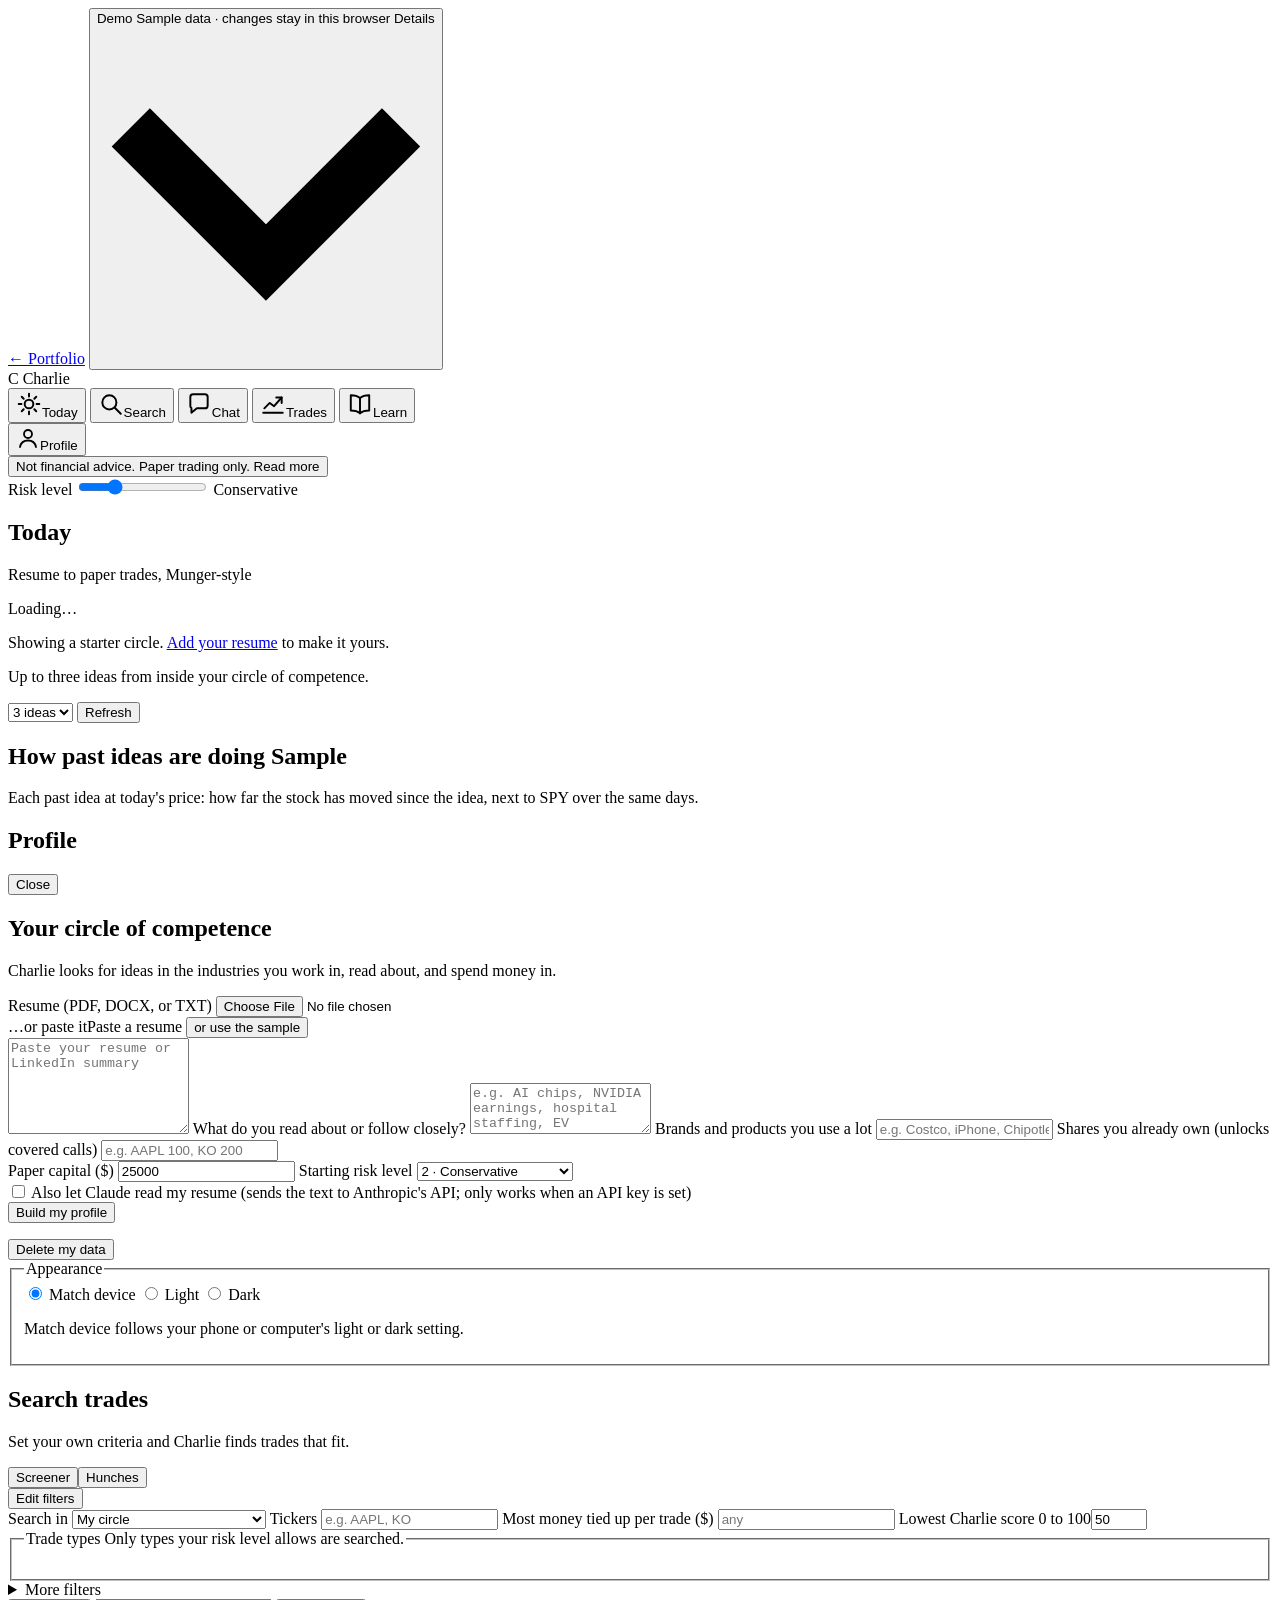
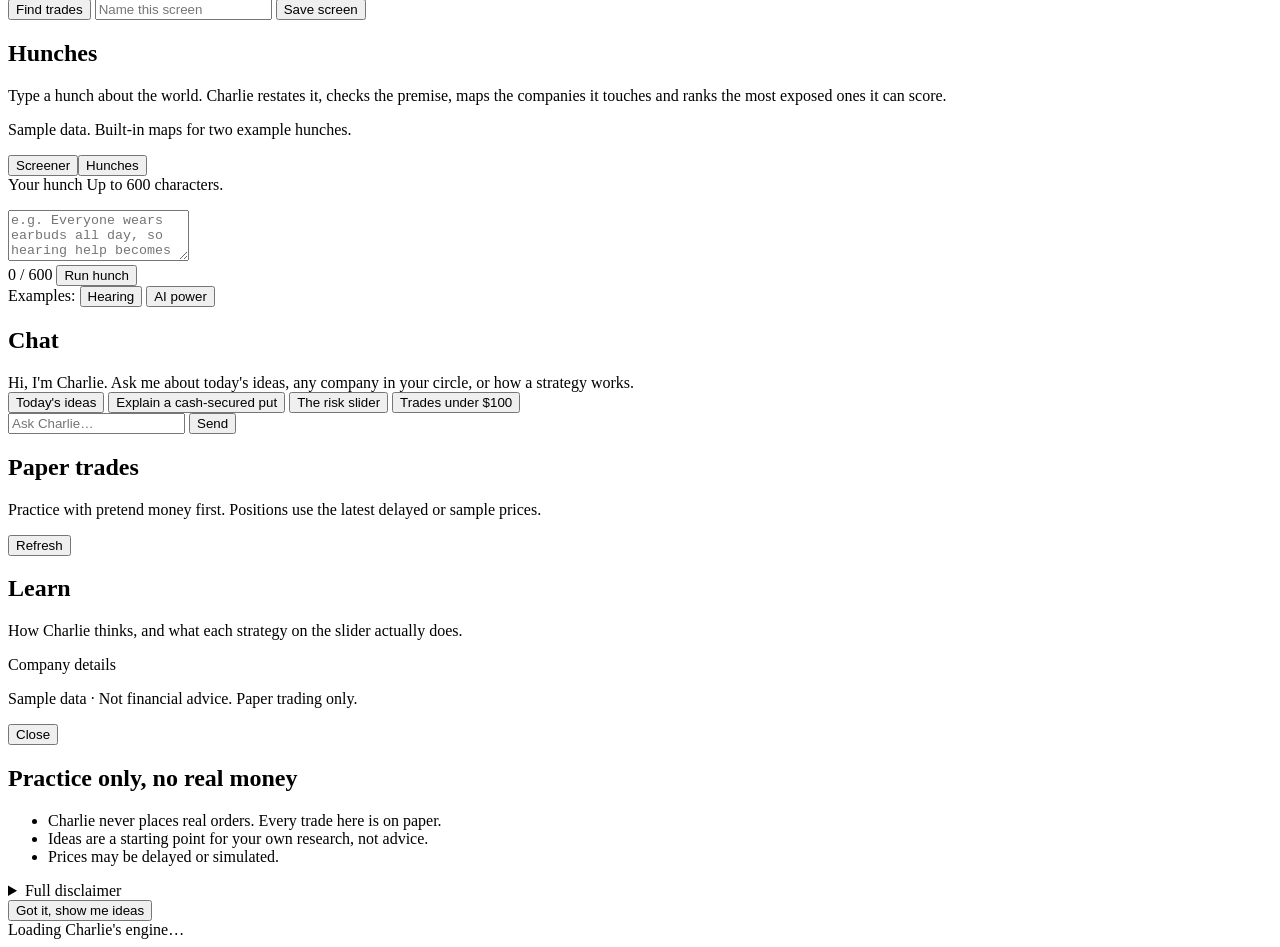
==== commit b5e89ecf: "M3.2 round 5: Search switch as a segmented control, switch above the slider, Hunches fixes (CHL-HUNC" ====
--- a/web/index.html
+++ b/web/index.html
@@ -175,7 +175,7 @@
         <h1>Search trades</h1>
         <p class="page-sub muted">Set your own criteria and Charlie finds trades that fit.</p>
       </div>
-      <div class="search-switch" role="group" aria-label="Search by"><button type="button" class="btn-secondary seg" data-goto="screener" aria-current="page">Screener</button><button type="button" class="btn-quiet seg" data-goto="hunch">Hunches</button></div>
+      <div class="search-switch" role="group" aria-label="Search by"><button type="button" class="btn-secondary seg" data-goto="screener" aria-current="page">Screener</button><button type="button" class="btn-secondary seg" data-goto="hunch">Hunches</button></div>
       <div id="screen-summary" class="panel screen-summary">
         <span id="screen-summary-text" class="grow small"></span>
         <button type="button" id="edit-filters" class="btn-secondary">Edit filters</button>
@@ -236,10 +236,12 @@
         <p class="page-sub muted">Type a hunch about the world. Charlie restates it, checks the premise, maps the companies it touches and ranks the most exposed ones it can score.</p>
         <p class="hunch-sample small static-only hidden">Sample data. Built-in maps for two example hunches.</p>
       </div>
-      <div class="search-switch" role="group" aria-label="Search by"><button type="button" class="btn-quiet seg" data-goto="screener">Screener</button><button type="button" class="btn-secondary seg" data-goto="hunch" aria-current="page">Hunches</button></div>
+      <div class="search-switch" role="group" aria-label="Search by"><button type="button" class="btn-secondary seg" data-goto="screener">Screener</button><button type="button" class="btn-secondary seg" data-goto="hunch" aria-current="page">Hunches</button></div>
       <form id="hunch-form" class="panel hunch-form">
         <label for="hunch-text">Your hunch <span class="hint">Up to 600 characters.</span></label>
-        <textarea id="hunch-text" name="text" rows="3" maxlength="600" placeholder="e.g. Everyone wears earbuds all day, so hearing help becomes a huge consumer market."></textarea>
+        <!-- CHL-HUNCH-H29: the engine line sits over the field it holds, so it makes a 360x740 phone's first screen. -->
+        <p id="hunch-engine" class="muted small hunch-llm" role="status"></p>
+        <textarea id="hunch-text" name="text" rows="3" autocomplete="off" maxlength="600" placeholder="e.g. Everyone wears earbuds all day, so hearing help becomes a huge consumer market."></textarea>
         <div class="hunch-actions">
           <span id="hunch-count" class="muted small num">0 / 600</span>
           <button type="submit" class="btn-tinted">Run hunch</button>
@@ -248,7 +250,6 @@
           <button type="button" class="btn-secondary" data-hunch-example="hearing">Hearing</button>
           <button type="button" class="btn-secondary" data-hunch-example="ai_power">AI power</button>
         </div>
-        <p id="hunch-engine" class="muted small hunch-llm" role="status"></p>
         <p id="hunch-llm" class="muted small hunch-llm"></p>
       </form>
       <div id="hunch-result"></div>
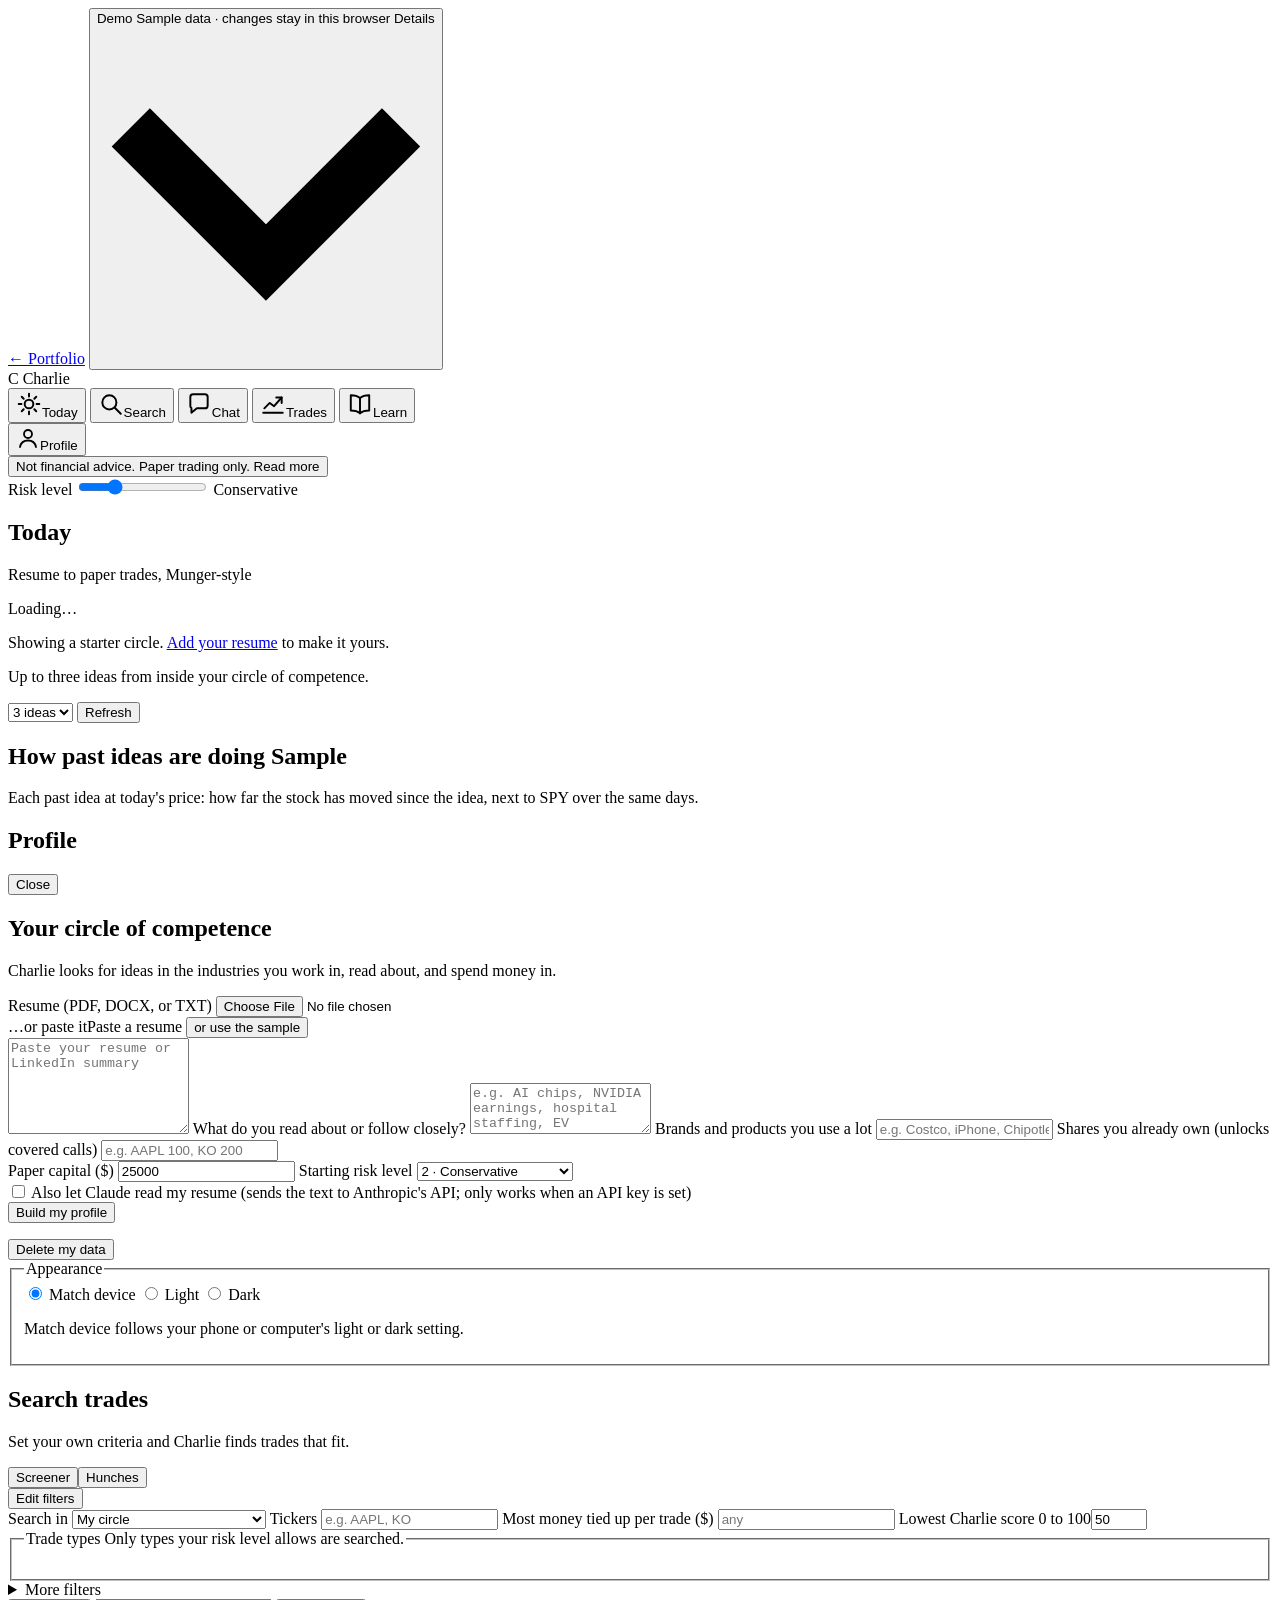
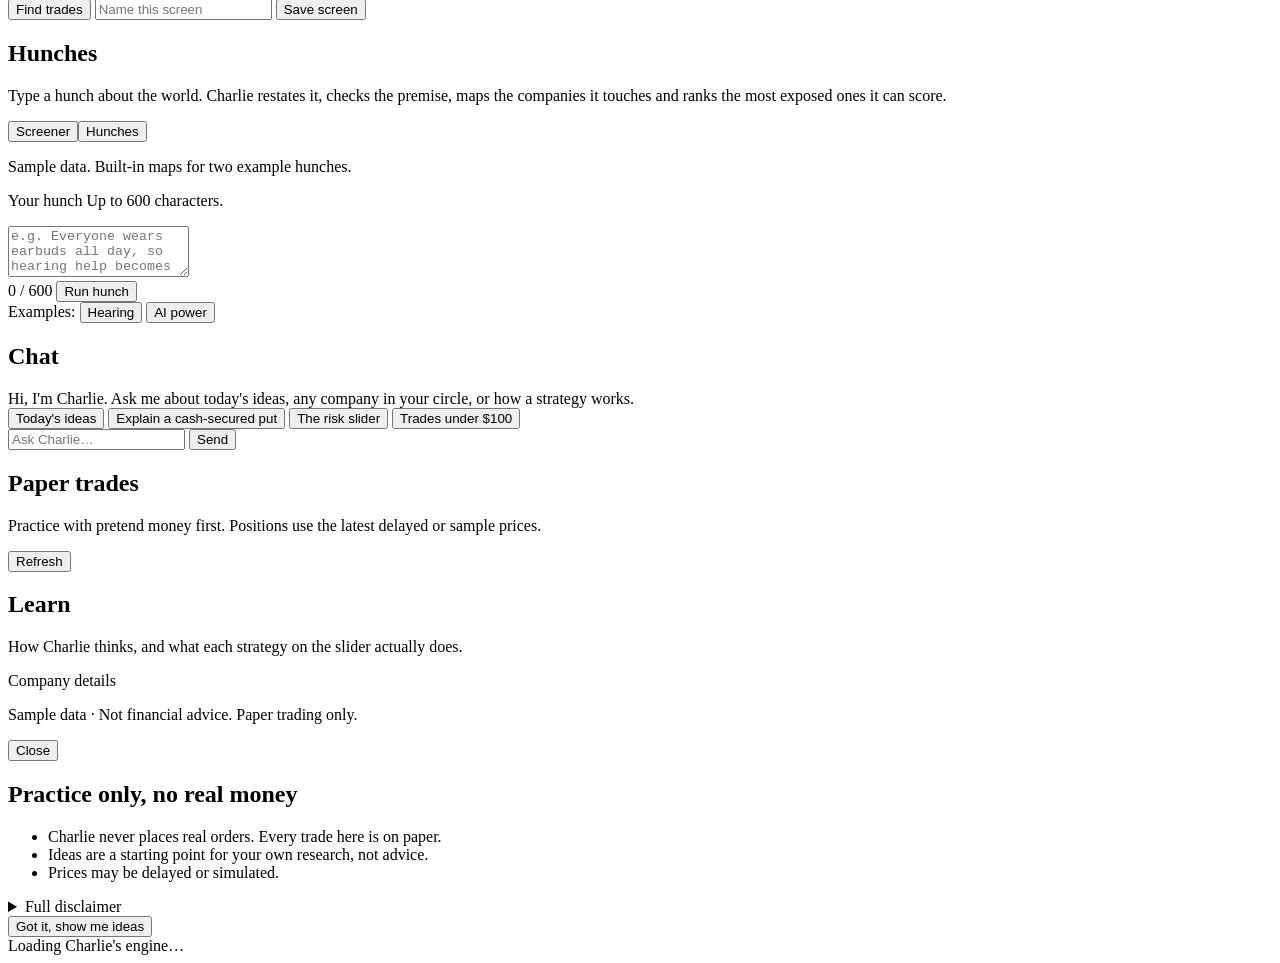
==== commit 2b624877: "M3.2 QA-R1: move the Hunches sample label below the risk slider (NAV-9, H28) The demo's "Sample data" ====
--- a/web/index.html
+++ b/web/index.html
@@ -234,9 +234,10 @@
       <div class="page-head">
         <h1 id="hunch-title">Hunches</h1>
         <p class="page-sub muted">Type a hunch about the world. Charlie restates it, checks the premise, maps the companies it touches and ranks the most exposed ones it can score.</p>
-        <p class="hunch-sample small static-only hidden">Sample data. Built-in maps for two example hunches.</p>
       </div>
       <div class="search-switch" role="group" aria-label="Search by"><button type="button" class="btn-secondary seg" data-goto="screener">Screener</button><button type="button" class="btn-secondary seg" data-goto="hunch" aria-current="page">Hunches</button></div>
+      <!-- QA-R1 / CHL-HUNCH-H28: the sample label sits under the risk slider (app.js puts the slider after the switch), atop the form. -->
+      <p class="hunch-sample small static-only hidden">Sample data. Built-in maps for two example hunches.</p>
       <form id="hunch-form" class="panel hunch-form">
         <label for="hunch-text">Your hunch <span class="hint">Up to 600 characters.</span></label>
         <!-- CHL-HUNCH-H29: the engine line sits over the field it holds, so it makes a 360x740 phone's first screen. -->
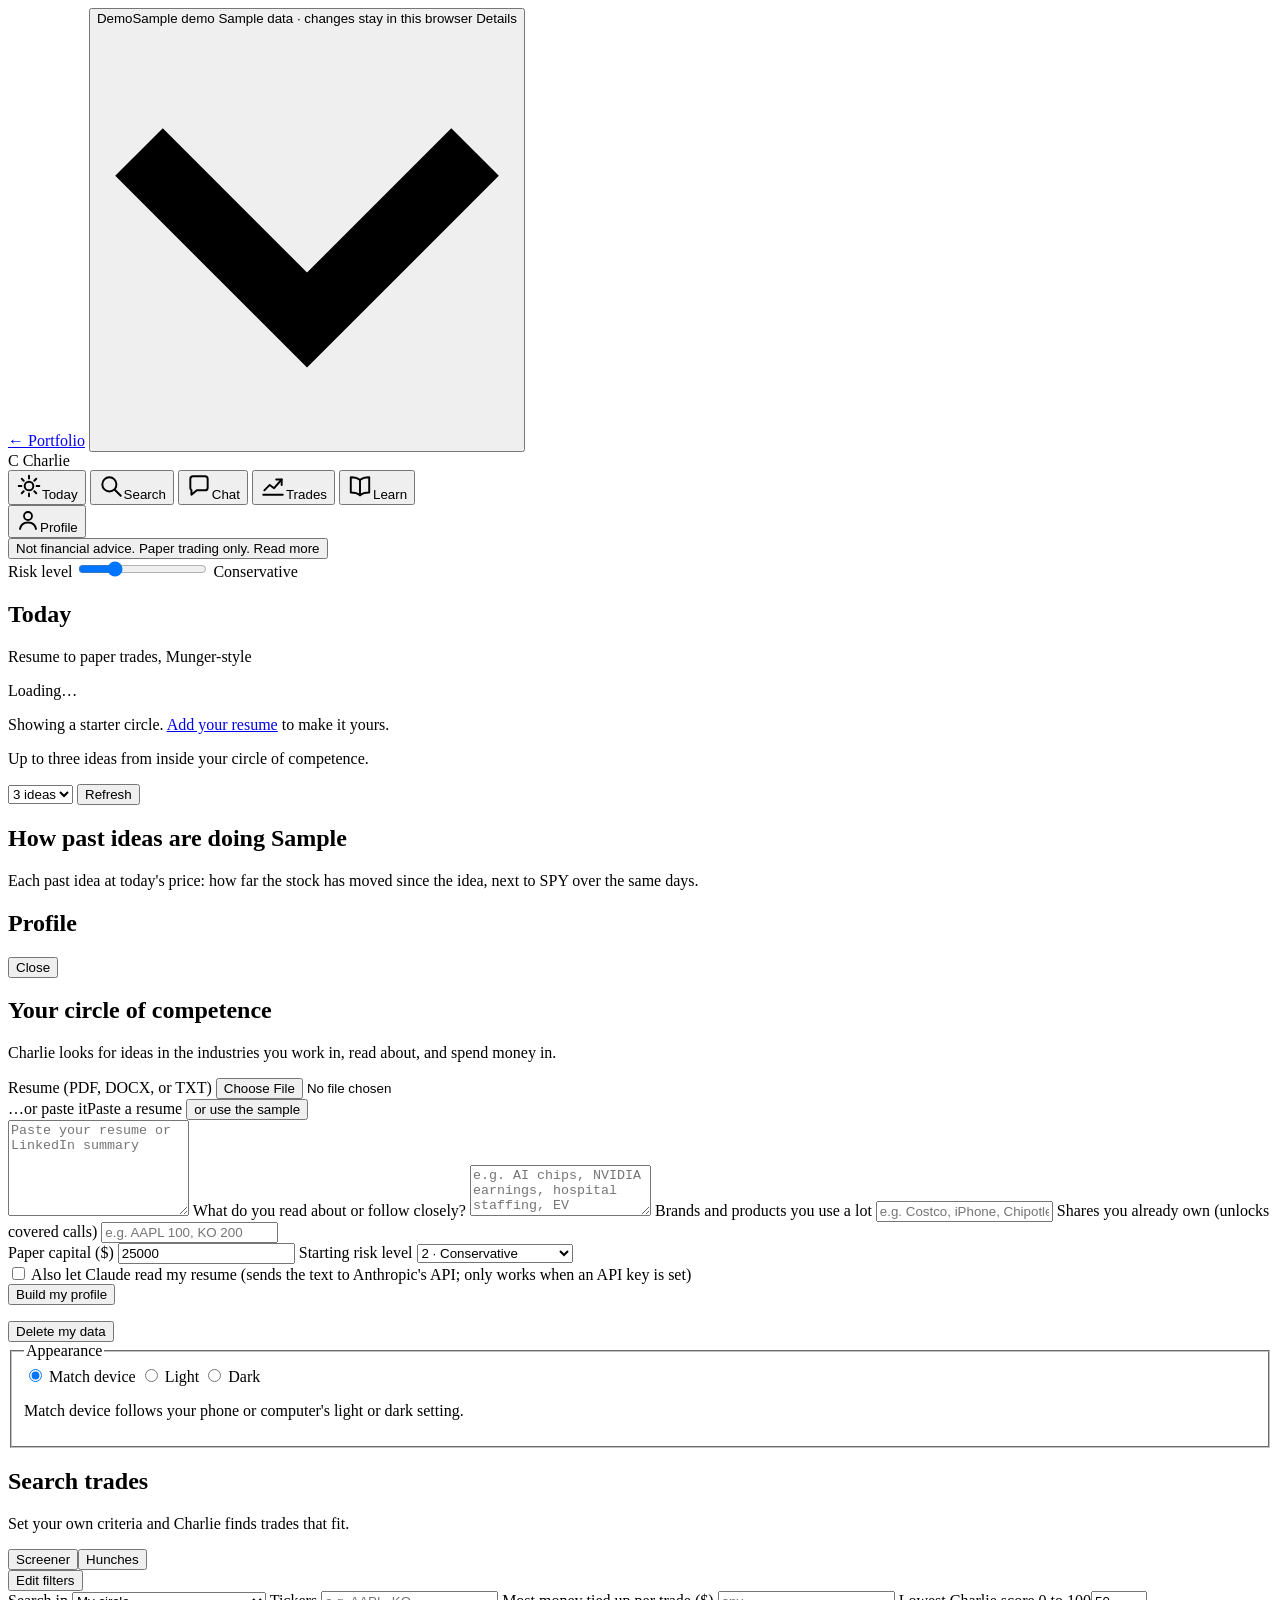
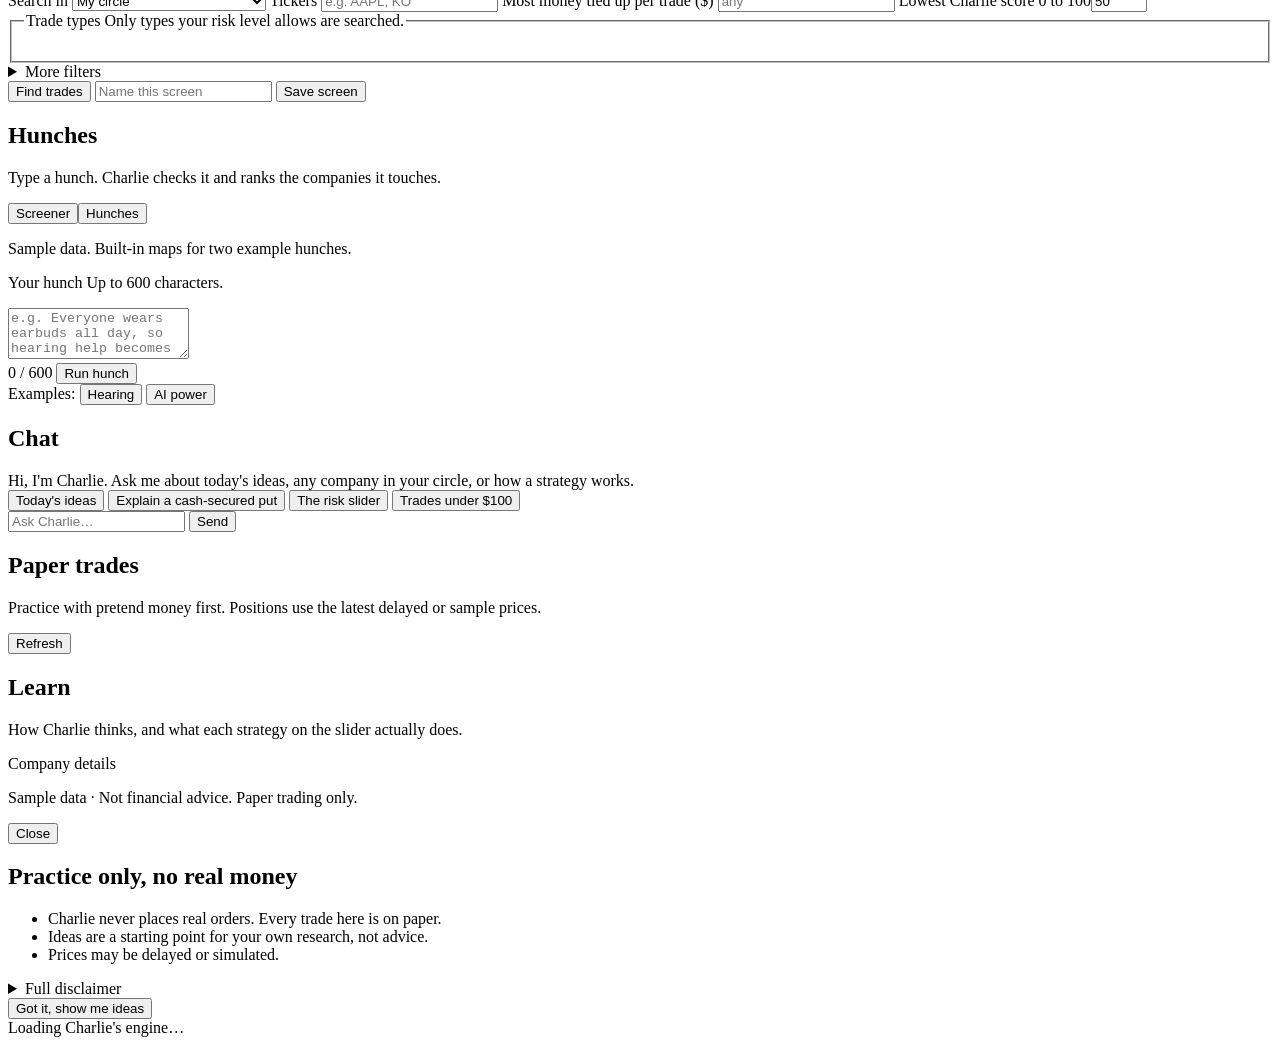
==== commit 8f1e7bcf: "M3.2 round 6: scroll and focus a started hunch run, shorter copy, demo bar under 380px (CHL-UX-H34 t" ====
--- a/web/index.html
+++ b/web/index.html
@@ -16,7 +16,7 @@
     <div class="demo-bar__row">
       <a class="demo-bar__home" href="https://chaseholroyd.com/">← Portfolio</a>
       <button type="button" class="demo-bar__toggle" aria-expanded="false" aria-controls="demo-bar-panel" aria-label="Demo details">
-        <span class="demo-bar__badge">Demo</span>
+        <span class="demo-bar__badge"><span class="demo-bar__badge-wide">Demo</span><span class="demo-bar__badge-narrow">Sample demo</span></span>
         <span class="demo-bar__sum">Sample data<span class="demo-bar__long"> · changes stay in this browser</span></span>
         <span class="demo-bar__more">Details<svg class="demo-bar__chev" viewBox="0 0 10 10" aria-hidden="true" focusable="false"><path d="M1 3l4 4 4-4" fill="none" stroke="currentColor" stroke-width="1.6"/></svg></span>
       </button>
@@ -233,7 +233,7 @@
     <section id="tab-hunch" class="tab" aria-labelledby="hunch-title">
       <div class="page-head">
         <h1 id="hunch-title">Hunches</h1>
-        <p class="page-sub muted">Type a hunch about the world. Charlie restates it, checks the premise, maps the companies it touches and ranks the most exposed ones it can score.</p>
+        <p class="page-sub muted">Type a hunch. Charlie checks it and ranks the companies it touches.</p>
       </div>
       <div class="search-switch" role="group" aria-label="Search by"><button type="button" class="btn-secondary seg" data-goto="screener">Screener</button><button type="button" class="btn-secondary seg" data-goto="hunch" aria-current="page">Hunches</button></div>
       <!-- QA-R1 / CHL-HUNCH-H28: the sample label sits under the risk slider (app.js puts the slider after the switch), atop the form. -->
